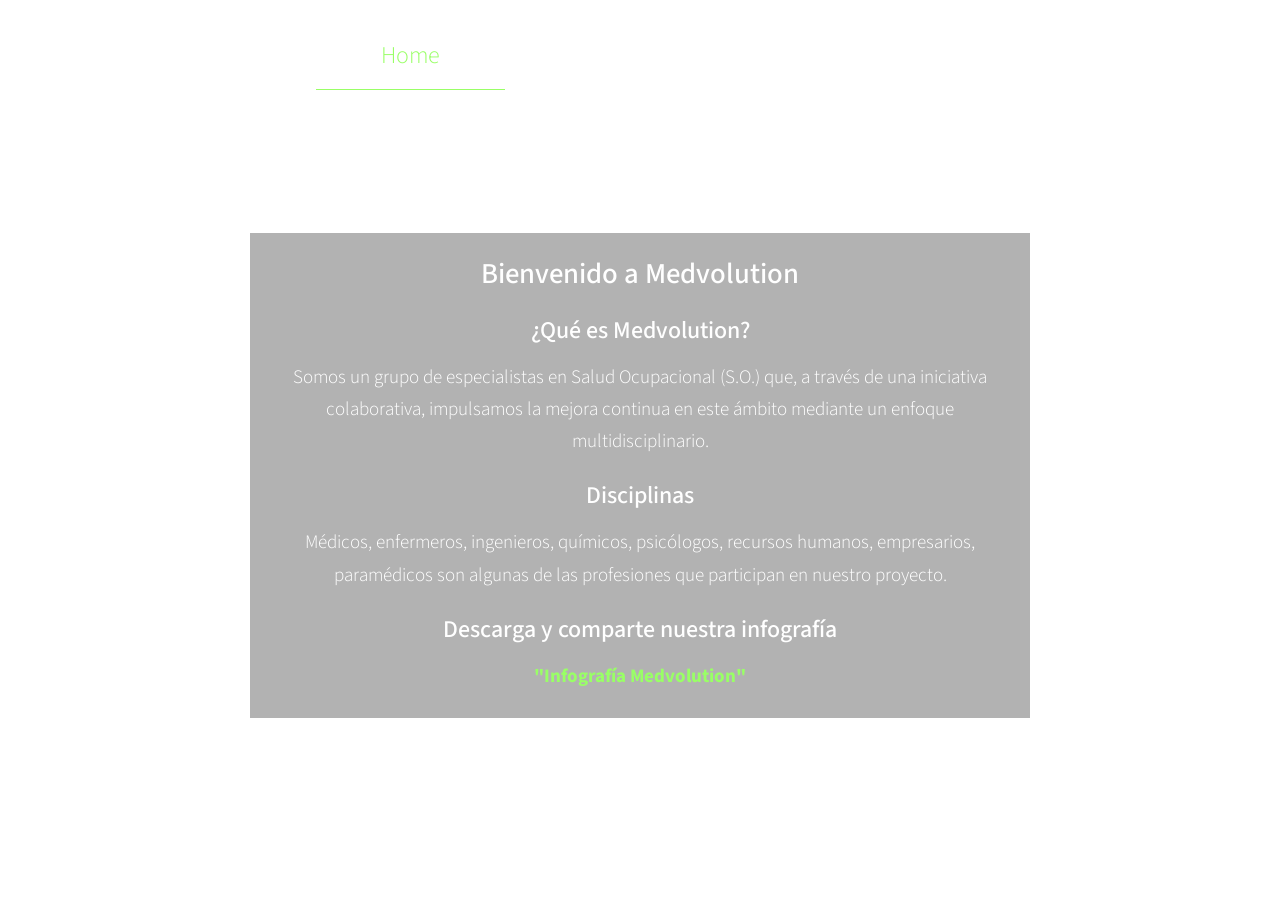
==== index.html @ 8068ca1c "Remove template residue and set proprietary license - Remove GitHub onboarding steps and workflows (" ====
<!DOCTYPE html>
<html lang="es">
<head>
    <meta charset="UTF-8">
    <meta http-equiv="X-UA-Compatible" content="IE=edge">
    <meta name="viewport" content="width=device-width, initial-scale=1.0, viewport-fit=cover">
    <title>Medvolution</title>
    <link href="https://fonts.googleapis.com/css2?family=Source+Sans+Pro:wght@300;400&display=swap" rel="stylesheet">
    <link rel="stylesheet" href="css/bootstrap.min.css">
    <link rel="stylesheet" href="css/slick.css" type="text/css" /> 
    <link rel="stylesheet" href="css/templatemo-style.css">
    <style>
        /* Video full screen fix - iOS y Android compatible */
        #bg-video {
            position: fixed;
            top: 0;
            left: 0;
            width: 100%;
            height: 100%;
            object-fit: cover;
            z-index: -100;
        }

        /* Fallback para Android antiguos */
        @supports not (object-fit: cover) {
            #bg-video {
                width: auto;
                height: 100%;
            }
        }

        html, body {
            margin: 0;
            padding: 0;
            height: 100%;
            overflow-x: hidden;
        }

        /* Hide all decorative circles */
        .circle {
            display: none;
        }

        /* Remove white border lines */
        .tm-border-top,
        .tm-border-bottom {
            border-top: none !important;
            border-bottom: none !important;
            padding-top: 0 !important;
            padding-bottom: 0 !important;
        }

        /* Home centered text - responsive */
        .intro-container {
            display: block !important;
            text-align: center;
            padding: 20px 15px;
        }

        .intro-left {
            margin: 0 auto;
            max-width: 800px;
            width: 100%;
            padding: 25px 20px;
        }

        .intro-right {
            display: none;
        }

        .page-left {
            margin: 0 auto;
            max-width: 900px;
        }

        .content-pad {
            padding: 30px 20px;
        }

        .gallery-slider {
            margin-top: 20px;
            margin-bottom: 20px;
        }

        /* Gallery - make images clickable */
        .effect-julia {
            cursor: pointer;
        }
        .effect-julia figcaption a {
            position: absolute;
            top: 0;
            left: 0;
            width: 100%;
            height: 100%;
            z-index: 10;
            text-indent: -9999px;
        }

        /* Social links styling */
        .social-links {
            margin-top: 20px;
        }
        .social-links a {
            display: inline-block;
            margin: 8px 12px;
            color: #99FF66;
            font-size: 1.1rem;
            text-decoration: none;
            transition: all 0.3s ease;
        }
        .social-links a:hover {
            color: #3CF;
            transform: scale(1.05);
        }
        .contact-info {
            text-align: center;
        }
        
        /* Footer smaller text - responsive */
        .tm-footer {
            font-size: 0.7rem;
            text-align: right;
            justify-content: flex-end;
            padding: 15px;
        }
        
        /* Contact page layout - centrado responsive */
        .contact-wrapper {
            display: flex;
            flex-wrap: wrap;
            justify-content: center;
            text-align: center;
        }
        .contact-social {
            flex: 1;
            min-width: 280px;
            max-width: 500px;
            text-align: center;
            padding: 30px 20px;
            margin: 0 auto;
            border-radius: 10px;
        }
        .contact-link {
            display: inline-block;
            margin-top: 20px;
        }
        .contact-link a {
            color: #99FF66;
            font-size: 1rem;
            text-decoration: none;
            border: 1px solid #99FF66;
            padding: 10px 20px;
            border-radius: 30px;
            transition: all 0.3s ease;
            display: inline-block;
        }
        .contact-link a:hover {
            background-color: #99FF66;
            color: #333;
        }
        
        /* Gallery tooltip/caption styling - responsive */
        .effect-julia figcaption div p {
            font-size: 10px;
            line-height: 1.3;
            background: rgba(0,0,0,0.8);
            color: white;
            padding: 6px;
            margin: 2px 0;
        }
        
        /* Ajuste para el tooltip de ORION */
        .effect-julia figcaption div p strong {
            color: #99FF66;
        }
        
        /* ========== RESPONSIVE MEDIA QUERIES ========== */
        
        /* Tablets y pantallas medianas */
        @media (max-width: 992px) {
            body {
                font-size: 16px;
            }
            
            .navbar .navbar-nav .nav-item .nav-link {
                font-size: 1.2rem;
                padding: 10px 20px;
            }
            
            .page-container {
                padding-left: 15px;
                padding-right: 15px;
            }
        }
        
        /* Móviles */
        @media (max-width: 768px) {
            body {
                font-size: 14px;
            }
            
            h2 {
                font-size: 1.5rem;
            }
            
            h3 {
                font-size: 1.3rem;
            }
            
            h4 {
                font-size: 1.1rem;
            }
            
            .intro-left {
                padding: 20px 15px;
            }
            
            .intro-left p {
                font-size: 14px;
                text-align: justify;
            }
            
            .content-pad {
                padding: 20px 15px;
            }
            
            .tm-bg-dark {
                background-color: rgba(0,0,0,0.5);
            }
            
            /* Menú responsive mejorado */
            .navbar-collapse {
                background: rgba(0, 0, 0, 0.95);
                border-radius: 10px;
                padding: 10px;
                margin-top: 10px;
            }
            
            .navbar .navbar-nav .nav-item {
                margin: 5px 0;
                text-align: center;
            }
            
            .navbar .navbar-nav .nav-item .nav-link {
                font-size: 1rem;
                padding: 8px 15px;
                display: inline-block;
            }
            
            /* Contacto móvil */
            .contact-social {
                padding: 20px 15px;
                margin: 10px;
                width: calc(100% - 20px);
            }
            
            .social-links a {
                font-size: 1rem;
                margin: 5px 10px;
            }
            
            /* Footer móvil */
            .tm-footer {
                text-align: center;
                justify-content: center;
                font-size: 0.65rem;
            }
            
            .tm-footer .col-md-12 {
                text-align: center !important;
            }
            
            /* Ajustes del slider de galería en móvil */
            .gallery-slider .slick-list {
                padding: 0 10px;
            }
            
            .gallery-slider figure {
                max-width: 280px;
                margin: 0 auto;
            }
            
            .gallery-slider figure img {
                width: 100%;
                height: auto;
            }
            
            /* Botón del menú hamburguesa */
            .navbar-toggler {
                padding: 8px 12px;
            }
            
            .navbar-toggler-icon {
                width: 1.2em;
                height: 1.2em;
            }
            
            /* Separación entre secciones */
            .cd-hero-slider {
                padding: 5px 0;
            }
            
            .py-5 {
                padding-top: 1rem !important;
                padding-bottom: 1rem !important;
            }
        }
        
        /* Móviles muy pequeños */
        @media (max-width: 480px) {
            body {
                font-size: 13px;
            }
            
            .intro-left {
                padding: 15px 12px;
            }
            
            h2 {
                font-size: 1.3rem;
            }
            
            h4 {
                font-size: 1rem;
            }
            
            .btn {
                padding: 6px 12px;
                font-size: 0.9rem;
            }
            
            .contact-link a {
                font-size: 0.9rem;
                padding: 8px 16px;
            }
            
            .effect-julia figcaption div p {
                font-size: 8px;
                padding: 4px;
            }
        }
        
        /* Ajuste para orientación horizontal en móviles */
        @media (max-width: 768px) and (orientation: landscape) {
            .intro-left {
                max-height: 70vh;
                overflow-y: auto;
            }
            
            .gallery-slider figure {
                max-width: 240px;
            }
        }
        
        /* Mejora de scroll en contenedores */
        .tm-content-container {
            overflow-y: auto;
            max-height: calc(100vh - 150px);
        }
        
        @media (max-width: 768px) {
            .tm-content-container {
                max-height: calc(100vh - 120px);
            }
        }
        
        /* Ocultar controles nativos del video en algunos navegadores Android */
        video::-webkit-media-controls {
            display: none !important;
        }
    </style>
</head>
<body>
    <!-- VIDEO OPTIMIZADO PARA iOS Y ANDROID -->
    <video autoplay muted loop playsinline id="bg-video" disableRemotePlayback>
        <source src="video/medvolution.mp4" type="video/mp4">
        <!-- Mensaje de fallback si el video no carga -->
        Tu navegador no soporta videos HTML5.
    </video>
    <div class="page-container">
      <div class="container-fluid">
        <div class="row">
          <div class="col-xs-12">
            <div class="cd-slider-nav">
              <nav class="navbar navbar-expand-lg" id="tm-nav">
                <a class="navbar-brand" href="#"></a>
                  <button class="navbar-toggler" type="button" data-bs-toggle="collapse" data-bs-target="#navbar-supported-content" aria-controls="navbarSupportedContent" aria-expanded="false" aria-label="Toggle navigation">
                    <span class="navbar-toggler-icon"></span>
                  </button>
                  <div class="collapse navbar-collapse" id="navbar-supported-content">
                    <ul class="navbar-nav mb-2 mb-lg-0">
                      <li class="nav-item selected">
                        <a class="nav-link" aria-current="page" href="#0" data-no="1">Home</a>
                      </li>
                      <li class="nav-item">
                        <a class="nav-link" href="#0" data-no="2">Proyectos</a>
                      </li>
                      <li class="nav-item">
                        <a class="nav-link" href="#0" data-no="3">Legión</a>
                      </li>
                      <li class="nav-item">
                        <a class="nav-link" href="#0" data-no="4">Contacto</a>
                      </li>
                    </ul>
                  </div>
              </nav>
            </div>
          </div>          
        </div>        
      </div>      
      <div class="container-fluid tm-content-container">
        <ul class="cd-hero-slider mb-0 py-5">
          <!-- Home - Texto centrado -->
          <li class="px-3" data-page-no="1">
            <div class="page-width-1" style="margin: 0 auto;">
              <div class="intro-container">
                <div class="intro-left tm-bg-dark" style="margin: 0 auto;">
                  <h2 class="mb-4">Bienvenido a Medvolution</h2>
                  
                  <h4 class="mb-3">¿Qué es Medvolution?</h4>
                  <p class="mb-4">
                    Somos un grupo de especialistas en Salud Ocupacional (S.O.) que, a través de una iniciativa colaborativa, impulsamos la mejora continua en este ámbito mediante un enfoque multidisciplinario.
                  </p>
                  
                  <h4 class="mb-3">Disciplinas</h4>
                  <p class="mb-4">
                    Médicos, enfermeros, ingenieros, químicos, psicólogos, recursos humanos, empresarios, paramédicos son algunas de las profesiones que participan en nuestro proyecto.
                  </p>
                  
                  <h4 class="mb-3">Descarga y comparte nuestra infografía</h4>
                  <p class="mb-0">
                    <a href="https://drive.google.com/file/d/1vPmRSL06ublISHR-ixTsrd2sfdj0omV7/view" target="_blank" style="color: #99FF66; font-weight: bold;">"Infografía Medvolution"</a>
                  </p>
                </div>
              </div>
            </div>            
          </li>
          
          <!-- Proyectos - 2 imágenes -->
          <li data-page-no="2">
            <div class="mx-auto position-relative gallery-container">
              <div class="mx-auto gallery-slider">
                <!-- Imagen 1: ORION - tooltip con información -->
                <figure class="effect-julia item">
                    <img src="img/gallery-img-01.jpg" alt="ORION Project">
                    <figcaption>
                        <div>
                            <p><strong>Project name:</strong> Occupational Risk Intelligence & Operational Navigation (ORION)</p>
                            <p><strong>Tagline:</strong> Advanced Multi-Hazard Risk Intelligence Web-app for Smarter Decisions</p>
                            <p><strong>Consolidated version:</strong> V1.0.1</p>
                        </div>
                    </figcaption>
                </figure>
                <!-- Imagen 2: Medvolution Podcast - clickeable a Spotify -->
                <figure class="effect-julia item" onclick="window.open('https://open.spotify.com/show/6wM9JmUpluC21JA53MKTck', '_blank')">
                    <img src="img/gallery-img-02.jpg" alt="Medvolution Podcast">
                    <figcaption>
                        <div>
                            <p>Medvolution es un podcast dedicado a narrar esos pequeños cambios de la Salud Ocupacional y Laboral dentro de México y el mundo.</p>
                        </div>
                    </figcaption>
                </figure>
              </div>
            </div>
          </li>
          
          <!-- Legión (antes About) -->
          <li data-page-no="3" class="px-3">
            <div class="position-relative page-width-1 page-right">
              <div class="tm-bg-dark content-pad">
                <h2 class="mb-4">Legión Ocupacional</h2>
                <p class="mb-4">
                  Legión Ocupacional es un programa conformado por expertos en Salud Ocupacional, que colaboran de manera voluntaria en Medvolution.
                </p>
                <p class="mb-4">
                  Esta iniciativa reúne a especialistas en la materia, comprometidos con la resolución de dudas, el análisis de normativas y el intercambio de conocimientos con profesionales de distintos niveles, desde principiantes hasta expertos consolidados.
                </p>
                <p class="mb-4">
                  El programa es totalmente gratuito y no genera compromisos, operando de manera voluntaria según la disponibilidad de sus miembros.
                </p>
                <p class="mb-4">
                  Nuestra principal vía de comunicación es a través de redes sociales, incluyendo grupos de WhatsApp, Telegram y Facebook.
                </p>
                <p class="mb-0">
                  ¿Te gustaría compartir tu experiencia con otros profesionales en Salud Ocupacional? Visita nuestra sección de contacto para más información.
                </p>
              </div>              
            </div>
          </li>
          
          <!-- Contacto - Centrado con redes sociales y enlace a formulario -->
          <li data-page-no="4">
            <div class="mx-auto page-width-2">
              <div class="row">
                <div class="col-md-12 me-0 ms-auto">
                  <h2 class="mb-4 text-center">Contacto</h2>
                </div>
              </div>
              <div class="contact-wrapper">
                <div class="contact-social tm-bg-dark">
                  <h3 class="mb-4">Redes Sociales</h3>
                  <div class="social-links">
                    <p>
                      <a href="https://www.linkedin.com/company/medvolution/" target="_blank">LinkedIn</a>
                    </p>
                    <p>
                      <a href="https://www.facebook.com/share/g/15AHAesdr4/" target="_blank">Facebook</a>
                    </p>
                    <p>
                      <a href="https://t.me/medvolution_bot?start=67ceb3129e0492b5820007d3" target="_blank">Telegram</a>
                    </p>
                  </div>
                  <div class="mt-4">
                    <p style="font-size: 0.85rem;">¡Síguenos y sé parte de la conversación!</p>
                  </div>
                  
                  <!-- Línea divisoria -->
                  <hr style="border-color: rgba(255,255,255,0.2); margin: 25px 0;">
                  
                  <!-- Enlace al formulario de contacto -->
                  <div class="contact-link">
                    <h4 style="margin-bottom: 12px; font-size: 1.2rem;">Formulario de contacto</h4>
                    <a href="https://forms.gle/btUbXLFNJ2eVm7q6A" target="_blank">Haz clic aquí para contactarnos</a>
                  </div>
                </div>
              </div>
            </div>            
          </li>
        </ul>
    </div>
    <div class="container-fluid">
      <footer class="row mx-auto tm-footer">
        <div class="col-md-12 px-0" style="text-align: right;">
          Copyright 2026 Medvolution. All rights reserved.
        </div>
      </footer>
    </div>
  </div>
  <div id="loader-wrapper">            
    <div id="loader"></div>
    <div class="loader-section section-left"></div>
    <div class="loader-section section-right"></div>
  </div>  
  <script src="js/jquery-3.5.1.min.js"></script>
  <script src="js/bootstrap.min.js"></script>
  <script src="js/slick.js"></script>
  <script src="js/templatemo-script.js"></script>
  
  <!-- Script optimizado para iOS y Android -->
  <script>
    (function() {
        var video = document.getElementById('bg-video');
        
        if (!video) return;
        
        // Función para intentar reproducir el video
        function startVideo() {
            video.play().then(function() {
            }).catch(function(error) {
                
                // Esperar interacción del usuario
                var playOnInteraction = function() {
                    video.play();
                    document.removeEventListener('touchstart', playOnInteraction);
                    document.removeEventListener('click', playOnInteraction);
                };
                document.addEventListener('touchstart', playOnInteraction, { once: true });
                document.addEventListener('click', playOnInteraction, { once: true });
            });
        }
        
        // Asegurar que el video esté listo antes de intentar reproducir
        if (video.readyState >= 2) {
            startVideo();
        } else {
            video.addEventListener('loadeddata', startVideo);
        }
        
        // Recuperar reproducción si la página se vuelve visible (Android)
        document.addEventListener('visibilitychange', function() {
            if (!document.hidden && video.paused) {
                startVideo();
            }
        });
    })();
  </script>
</body>
</html>
---- css/templatemo-style.css ----
/*



*/

html, body, .page-container {
    height: 100%;
}

body {
    font-family: 'Source Sans Pro', sans-serif;
    font-size: 19px;
    font-weight: 300;
    color: white;
    line-height: 1.5;
}

a {
	color: #9F6;
    text-decoration: none;
    transition: all 0.3s ease;
}

a:hover {
	color: #3CF;
}

p {
    line-height: 1.7;
}

h2 {
    font-size: 1.8rem;
}

.highlight {
    color: #99FF66;
}

.page-container {
    display: flex;
    flex-direction: column;
    justify-content: space-between;
    padding-left: 30px;
    padding-right: 30px;
}

.container-fluid {
    max-width: 1860px;
}

.btn {
    font-size: 1.3rem;
    padding: 13px 23px;
    border-radius: 0;
}

.btn-primary {
    background-color: white;
    border: none;
    color: #333;
}

.btn-primary:hover,
.btn-primary:focus {
    color: #5cac38;
    background-color: white;
}

/* Style the video: full screen, auto-adjust, no black bars */
#bg-video {
    position: fixed;
    top: 0;
    left: 0;
    width: 100%;
    height: 100%;
    object-fit: cover;
    z-index: -100;
}

#tm-nav {
    z-index: 1000;
}

.navbar a {
    color: white;
}

.navbar-brand {
    font-size: 2.4rem;
}

.navbar {
    margin-top: 15px;
}

.navbar .navbar-nav .nav-item {
    margin-left: 15px;
    margin-right: 15px;
}

.navbar .navbar-nav .nav-item:last-child {
    margin-right: 0;
}

.navbar .navbar-nav .nav-item .nav-link {
    font-size: 1.5rem;
    padding: 15px 65px;
    border-bottom: 1px solid white;
}

.nav-item {
    position: relative;
}

.circle {
    display: none;
}


.tm-border-bottom {
    border-bottom: none;
    padding-bottom: 0;
}

.tm-border-top {
    border-top: none;
    padding-top: 0;
}

.navbar .navbar-nav .nav-item.selected .nav-link,
.navbar .navbar-nav .nav-item .nav-link:hover {
    color: #99FF66;
    border-bottom: 1px solid #99FF66;
}

.cd-slider-nav li.selected a+.circle,
.navbar .navbar-nav .nav-item .nav-link:hover+.circle {
    background-color: #99FF66;
}

.navbar-toggler-icon {
    background-image: url("data:image/svg+xml;charset=utf8,%3Csvg viewBox='0 0 30 30' xmlns='http://www.w3.org/2000/svg'%3E%3Cpath stroke='rgba(255, 255, 255, 0.8)' stroke-width='2' stroke-linecap='round' stroke-miterlimit='10' d='M4 7h22M4 15h22M4 23h22'/%3E%3C/svg%3E");
}

.navbar-toggler {
    border: 1px solid rgba(255,255,255,1);
}

.navbar-toggler:focus {
    box-shadow: none;
}

.tm-link-white {
    color: white;
}

.tm-link-white:hover,
.tm-link-white:focus {
    color: #99FF66;
}

.cd-hero-slider {
    padding: 10px 0;
}

.cd-hero-slider li { 
    list-style: none;
}

.content-pad {
    padding: 40px 30px;
}

.page-width-1 {
    max-width: 810px;
}

.page-width-2 {
    max-width: 912px;
}

.page-left {
    margin-left: 100px;
}

.page-right {
    margin-right: 100px;
    margin-left: auto;
}

.tm-bg-dark {
    background-color: rgba(0,0,0,0.3);
}

.intro-left {
    margin-right: 20px;
    padding: 30px 40px;
    max-width: 505px;    
}

.intro-img-1 {
    margin-bottom: 20px;
}

.intro-circle-1 {
    left: -20px;
    top: -10px;
}

.intro-circle-2 {
    right: -20px;
    top: -10px;
    left: auto;
}

.intro-circle-3 {
    right: -20px;
    bottom: -10px;
    left: auto;
}

.intro-circle-4 {
    left: -20px;
    bottom: -10px;
}

.tm-intro-btn {
    margin-top: 25px;
}

.tm-footer {
    padding-top: 25px;
    padding-bottom: 25px;
    width: 100%;
    display: flex;
    justify-content: space-between;
}

/* Gallery page */
.gallery-container {
    max-width: 1300px;
}

.slick-dots {
    bottom: -80px;
}

.gallery-slider figure {
	position: relative;
	float: left;
    overflow: hidden;
    margin: 0;
    max-width: 240px;
    margin-left: 10px;
    margin-right: 10px;
	height: auto;
	background: #3085a3;
	text-align: center;
	cursor: pointer;
}

.gallery-slider figure img {
	position: relative;
	display: block;
	min-height: 100%;
	max-width: 100%;
}

.gallery-slider figure figcaption {
	padding: 1em;
	color: #fff;
	text-transform: uppercase;
	font-size: 1.25em;
	-webkit-backface-visibility: hidden;
	backface-visibility: hidden;
}

.gallery-slider figure figcaption::before,
.gallery-slider figure figcaption::after {
	pointer-events: none;
}

.gallery-slider figure figcaption,
.gallery-slider figure figcaption > a {
	position: absolute;
	top: 0;
	left: 0;
	width: 100%;
	height: 100%;
}

/* Anchor will cover the whole item by default */
/* For some effects it will show as a button */
.gallery-slider figure figcaption > a {
	z-index: 1000;
	text-indent: 200%;
	white-space: nowrap;
	font-size: 0;
	opacity: 0;
}

.gallery-slider figure h2 {
	word-spacing: -0.15em;
  font-weight: 300;
  font-size: 28px;
}

.gallery-slider figure h2 span {
	font-weight: 800;
}

.gallery-slider figure h2,
.gallery-slider figure p {
	margin: 0;
}

.gallery-slider figure p {
	letter-spacing: 1px;
	font-size: 68.5%;
}

.gallery-section {
  background-color: #99ccff;
}

.gallery-section .title {
  padding-right: 13px;
  margin-bottom: 80px;
}

/*---------------*/
/***** Julia *****/
/*---------------*/

figure.effect-julia {
	background: #2f3238;
}

figure.effect-julia img {
	-webkit-transition: opacity 1s, -webkit-transform 1s;
	transition: opacity 1s, transform 1s;
	-webkit-backface-visibility: hidden;
	backface-visibility: hidden;
}

figure.effect-julia figcaption {
	display: flex;
  align-items: center;
}

figure.effect-julia h2 {
	position: relative;
	padding: 0.5em 0;
}

figure.effect-julia p {
	display: inline-block;
	margin: 0 0 0.25em;
	padding: 0.4em 1em;
	background: rgba(255,255,255,0.9);
	color: #2f3238;
	text-transform: none;
	font-weight: 500;
	font-size: 75%;
	-webkit-transition: opacity 0.35s, -webkit-transform 0.35s;
	transition: opacity 0.35s, transform 0.35s;
	-webkit-transform: translate3d(-360px,0,0);
	transform: translate3d(-360px,0,0);
}

figure.effect-julia p:first-child {
	-webkit-transition-delay: 0.15s;
	transition-delay: 0.15s;
}

figure.effect-julia p:nth-of-type(2) {
	-webkit-transition-delay: 0.1s;
	transition-delay: 0.1s;
}

figure.effect-julia p:nth-of-type(3) {
	-webkit-transition-delay: 0.05s;
	transition-delay: 0.05s;
}

figure.effect-julia:hover p:first-child {
	-webkit-transition-delay: 0s;
	transition-delay: 0s;
}

figure.effect-julia:hover p:nth-of-type(2) {
	-webkit-transition-delay: 0.05s;
	transition-delay: 0.05s;
}

figure.effect-julia:hover p:nth-of-type(3) {
	-webkit-transition-delay: 0.1s;
	transition-delay: 0.1s;
}

figure.effect-julia:hover img {
	opacity: 0.4;
	-webkit-transform: scale3d(1.1,1.1,1);
	transform: scale3d(1.1,1.1,1);
}

figure.effect-julia:hover p {
	opacity: 1;
	-webkit-transform: translate3d(0,0,0);
	transform: translate3d(0,0,0);
}

.gallery-slider .slick-dots li.slick-active, 
.gallery-slider .slick-dots li:hover {
    background-color: #3CCDFF;
}

.gallery-slider .slick-dots li {
    background-color: #ffffff;
    width: 20px;
    height: 20px;
    border-radius: 100%;
    margin: 0 10px;
    transition: all 0.3s ease;
}

/* About page */
.tm-about-container {
    border-top: 1px solid white;
    padding-top: 50px;
    padding-bottom: 50px;
    border-bottom: 1px solid white;
}

/* Contact page */
.tm-contact-left {
    padding-right: 55px;
}

.form-control {
    font-size: 1.2rem;
    padding: 15px 0;
}

.form-control,
.form-control:focus {
    color: white;
    background-color: transparent;
}

.form-control:focus {
    border-bottom: 1px solid #99FF66;
    outline: 0;
    -webkit-box-shadow: none;
    box-shadow: none;
  }

.form-control::-webkit-input-placeholder { color: white; }
.form-control:-moz-placeholder { color: white; }
.form-control::-moz-placeholder { color: white; }
.form-control:-ms-input-placeholder { color: white; }

.tm-mb-30 {
    margin-bottom: 30px;
}

.tm-mb-45 {
    margin-bottom: 45px;
}

.tm-btn-pad-2 {
    padding: 10px 38px;
}

.map-outer{
    position:relative;
}

.gmap-canvas {
    overflow:hidden;
    background:none!important;
}

.map-outer,
.gmap-canvas {
    height:200px;
    width:100%;
}

.tm-footer-right {
    text-align: right;
}

@media (min-width: 992px)
{
    .navbar-expand-lg .navbar-collapse {
        justify-content: flex-end;
    }
}

@media (max-width: 1200px) {
    .navbar .navbar-nav .nav-item .nav-link {
        padding: 15px 45px;
    }
}

@media (max-width: 1024px) {
    .navbar .navbar-nav .nav-item .nav-link {
        font-size: 1.2rem;
    }
}

@media (max-width: 992px) {
    .navbar {
        margin-top: 0;
    }

    .navbar {
        position: relative;
    }
    
    .navbar-collapse {
        position: absolute;
        top: 63px;
        right: 0;
        background: rgb(54 75 96);
        border-radius: 5px;
    }

    .navbar .navbar-nav .nav-item {
        margin-bottom: 20px;
    }

    .page-left,
    .page-right {
        margin-left: auto;
        margin-right: auto;
    }

    .cd-hero-slider {
        padding: 10px 0;
    }
}

@media (max-width: 834px) {
    .intro-left {
        width: 65%;
    }

    .intro-right {
        width: 35%;
    }
}

@media (max-width: 767px) {
    .tm-contact-left {
        padding-right: 15px;
        margin-bottom: 50px;
    }

    .tm-footer-right {
        text-align: left;
        margin-top: 10px;
    }
}

@media (max-width: 600px) {
    .intro-left,
    .intro-right {
        width: 100%;
    }

    .intro-left {
        margin-right: 0;
        margin-bottom: 20px;
        max-width: none;
    }

    .intro-right {
        display: flex;
        align-items: flex-start;
        justify-content: space-between;
    }

    .intro-container {
        flex-direction: column;
    }

    .intro-img-1 {
        margin-right: 4%;
        margin-bottom: 0;
        width: 48%
    }

    .intro-img-2 {
        width: 48%;
    }
}

/* Preloader 
	https://ihatetomatoes.net/create-custom-preloading-screen/
*/
/* ==========================================================================
   Author's custom styles
   ========================================================================== */
   #loader-wrapper { position: fixed; top: 0; left: 0; width: 100%; height: 100%; z-index: 2000; }
   #loader { display: block; position: relative; left: 50%; top: 50%; width: 150px; height: 150px; margin: -75px 0 0 -75px; border-radius: 50%; border: 3px solid transparent; border-top-color: #3498db; /* Chrome, Opera 15+, Safari 5+ */
   	animation: spin 2s linear infinite; /* Chrome, Firefox 16+, IE 10+, Opera */ z-index: 2001; }
   #loader:before { content: ""; position: absolute; top: 5px; left: 5px; right: 5px; bottom: 5px; border-radius: 50%; border: 3px solid transparent;
   	border-top-color: #e74c3c; /* Chrome, Opera 15+, Safari 5+ */
   animation: spin 3s linear infinite; /* Chrome, Firefox 16+, IE 10+, Opera */ }
   #loader:after { content: ""; position: absolute; top: 15px; left: 15px; right: 15px; bottom: 15px; border-radius: 50%; border: 3px solid transparent;
border-top-color: #f9c922; /* Chrome, Opera 15+, Safari 5+ */ animation: spin 1.5s linear infinite; /* Chrome, Firefox 16+, IE 10+, Opera */ }
@keyframes spin {
	0%   {  /* Chrome, Opera 15+, Safari 3.1+ */  /* IE 9 */
		transform: rotate(0deg);  /* Firefox 16+, IE 10+, Opera */
	}
	100% {  /* Chrome, Opera 15+, Safari 3.1+ */  /* IE 9 */
		transform: rotate(360deg);  /* Firefox 16+, IE 10+, Opera */
	}
}

#loader-wrapper .loader-section { position: fixed; top: 0; width: 51%; height: 100%; background: #222222; z-index: 2000;  /* Chrome, Opera 15+, Safari 3.1+ */  /* IE 9 */ transform: translateX(0);  /* Firefox 16+, IE 10+, Opera */}

#loader-wrapper .loader-section.section-left { left: 0; }

#loader-wrapper .loader-section.section-right { right: 0; }

/* Loaded */
.loaded #loader-wrapper .loader-section.section-left {  /* Chrome, Opera 15+, Safari 3.1+ */  /* IE 9 */
	transform: translateX(-100%);  /* Firefox 16+, IE 10+, Opera */  
	transition: all 0.7s 0.3s cubic-bezier(0.645, 0.045, 0.355, 1.000);
}

.loaded #loader-wrapper .loader-section.section-right {  /* Chrome, Opera 15+, Safari 3.1+ */  /* IE 9 */
	transform: translateX(100%);  /* Firefox 16+, IE 10+, Opera */  
	transition: all 0.7s 0.3s cubic-bezier(0.645, 0.045, 0.355, 1.000);
}

.loaded #loader {
	opacity: 0;  
	transition: all 0.3s ease-out;
}
.loaded #loader-wrapper {
	visibility: hidden;  /* Chrome, Opera 15+, Safari 3.1+ */  /* IE 9 */
	transform: translateY(-100%);  /* Firefox 16+, IE 10+, Opera */  
	transition: all 0.3s 1s ease-out;
}
/* JavaScript Turned Off */
.no-js #loader-wrapper { display: none; }
/*============ Preloader ends ==================================*/


/* ===== MEJORAS RESPONSIVE ADICIONALES ===== */
html, body {
    margin: 0;
    padding: 0;
    overflow-x: hidden;
}

/* Asegura que el contenedor principal tenga scroll vertical */
.page-container {
    overflow-y: auto;
}

/* Mejora la galería en móviles */
@media (max-width: 768px) {
    .gallery-slider figure {
        max-width: 180px;
    }
    
    .slick-prev {
        left: 0;
    }
    
    .slick-next {
        right: 0;
    }
}

/* Ajuste del menú hamburguesa para que se vea bien */
@media (max-width: 992px) {
    .navbar-collapse {
        background: rgba(0, 0, 0, 0.9);
        padding: 15px;
        border-radius: 8px;
    }
}
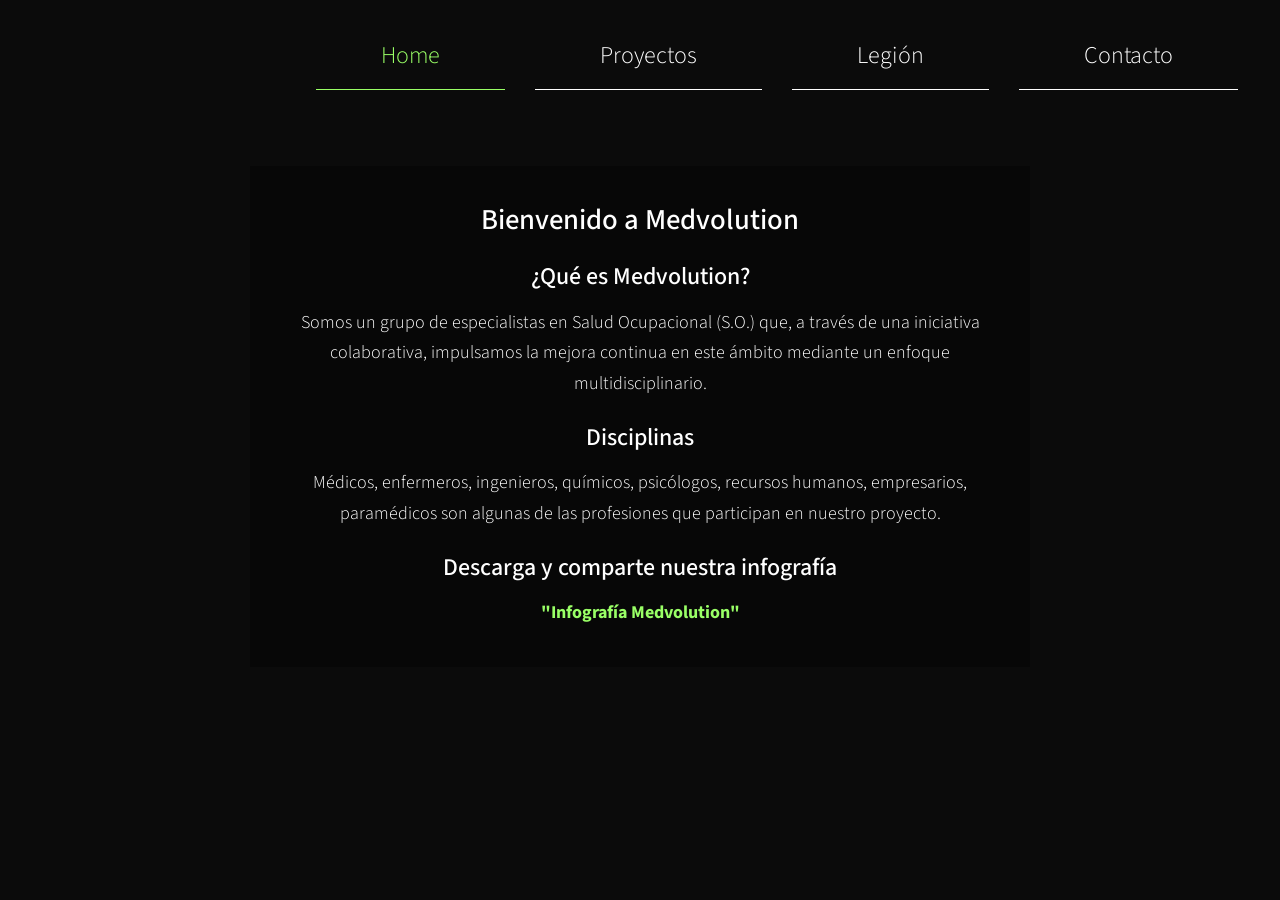
==== commit 422108f1: "Move inline CSS and JS out of index.html and add responsive layer - Extract inline style block to cs" ====
--- a/index.html
+++ b/index.html
@@ -8,367 +8,9 @@
     <link href="https://fonts.googleapis.com/css2?family=Source+Sans+Pro:wght@300;400&display=swap" rel="stylesheet">
     <link rel="stylesheet" href="css/bootstrap.min.css">
     <link rel="stylesheet" href="css/slick.css" type="text/css" /> 
-    <link rel="stylesheet" href="css/templatemo-style.css">
-    <style>
-        /* Video full screen fix - iOS y Android compatible */
-        #bg-video {
-            position: fixed;
-            top: 0;
-            left: 0;
-            width: 100%;
-            height: 100%;
-            object-fit: cover;
-            z-index: -100;
-        }
-
-        /* Fallback para Android antiguos */
-        @supports not (object-fit: cover) {
-            #bg-video {
-                width: auto;
-                height: 100%;
-            }
-        }
-
-        html, body {
-            margin: 0;
-            padding: 0;
-            height: 100%;
-            overflow-x: hidden;
-        }
-
-        /* Hide all decorative circles */
-        .circle {
-            display: none;
-        }
-
-        /* Remove white border lines */
-        .tm-border-top,
-        .tm-border-bottom {
-            border-top: none !important;
-            border-bottom: none !important;
-            padding-top: 0 !important;
-            padding-bottom: 0 !important;
-        }
-
-        /* Home centered text - responsive */
-        .intro-container {
-            display: block !important;
-            text-align: center;
-            padding: 20px 15px;
-        }
-
-        .intro-left {
-            margin: 0 auto;
-            max-width: 800px;
-            width: 100%;
-            padding: 25px 20px;
-        }
-
-        .intro-right {
-            display: none;
-        }
-
-        .page-left {
-            margin: 0 auto;
-            max-width: 900px;
-        }
-
-        .content-pad {
-            padding: 30px 20px;
-        }
-
-        .gallery-slider {
-            margin-top: 20px;
-            margin-bottom: 20px;
-        }
-
-        /* Gallery - make images clickable */
-        .effect-julia {
-            cursor: pointer;
-        }
-        .effect-julia figcaption a {
-            position: absolute;
-            top: 0;
-            left: 0;
-            width: 100%;
-            height: 100%;
-            z-index: 10;
-            text-indent: -9999px;
-        }
-
-        /* Social links styling */
-        .social-links {
-            margin-top: 20px;
-        }
-        .social-links a {
-            display: inline-block;
-            margin: 8px 12px;
-            color: #99FF66;
-            font-size: 1.1rem;
-            text-decoration: none;
-            transition: all 0.3s ease;
-        }
-        .social-links a:hover {
-            color: #3CF;
-            transform: scale(1.05);
-        }
-        .contact-info {
-            text-align: center;
-        }
-        
-        /* Footer smaller text - responsive */
-        .tm-footer {
-            font-size: 0.7rem;
-            text-align: right;
-            justify-content: flex-end;
-            padding: 15px;
-        }
-        
-        /* Contact page layout - centrado responsive */
-        .contact-wrapper {
-            display: flex;
-            flex-wrap: wrap;
-            justify-content: center;
-            text-align: center;
-        }
-        .contact-social {
-            flex: 1;
-            min-width: 280px;
-            max-width: 500px;
-            text-align: center;
-            padding: 30px 20px;
-            margin: 0 auto;
-            border-radius: 10px;
-        }
-        .contact-link {
-            display: inline-block;
-            margin-top: 20px;
-        }
-        .contact-link a {
-            color: #99FF66;
-            font-size: 1rem;
-            text-decoration: none;
-            border: 1px solid #99FF66;
-            padding: 10px 20px;
-            border-radius: 30px;
-            transition: all 0.3s ease;
-            display: inline-block;
-        }
-        .contact-link a:hover {
-            background-color: #99FF66;
-            color: #333;
-        }
-        
-        /* Gallery tooltip/caption styling - responsive */
-        .effect-julia figcaption div p {
-            font-size: 10px;
-            line-height: 1.3;
-            background: rgba(0,0,0,0.8);
-            color: white;
-            padding: 6px;
-            margin: 2px 0;
-        }
-        
-        /* Ajuste para el tooltip de ORION */
-        .effect-julia figcaption div p strong {
-            color: #99FF66;
-        }
-        
-        /* ========== RESPONSIVE MEDIA QUERIES ========== */
-        
-        /* Tablets y pantallas medianas */
-        @media (max-width: 992px) {
-            body {
-                font-size: 16px;
-            }
-            
-            .navbar .navbar-nav .nav-item .nav-link {
-                font-size: 1.2rem;
-                padding: 10px 20px;
-            }
-            
-            .page-container {
-                padding-left: 15px;
-                padding-right: 15px;
-            }
-        }
-        
-        /* Móviles */
-        @media (max-width: 768px) {
-            body {
-                font-size: 14px;
-            }
-            
-            h2 {
-                font-size: 1.5rem;
-            }
-            
-            h3 {
-                font-size: 1.3rem;
-            }
-            
-            h4 {
-                font-size: 1.1rem;
-            }
-            
-            .intro-left {
-                padding: 20px 15px;
-            }
-            
-            .intro-left p {
-                font-size: 14px;
-                text-align: justify;
-            }
-            
-            .content-pad {
-                padding: 20px 15px;
-            }
-            
-            .tm-bg-dark {
-                background-color: rgba(0,0,0,0.5);
-            }
-            
-            /* Menú responsive mejorado */
-            .navbar-collapse {
-                background: rgba(0, 0, 0, 0.95);
-                border-radius: 10px;
-                padding: 10px;
-                margin-top: 10px;
-            }
-            
-            .navbar .navbar-nav .nav-item {
-                margin: 5px 0;
-                text-align: center;
-            }
-            
-            .navbar .navbar-nav .nav-item .nav-link {
-                font-size: 1rem;
-                padding: 8px 15px;
-                display: inline-block;
-            }
-            
-            /* Contacto móvil */
-            .contact-social {
-                padding: 20px 15px;
-                margin: 10px;
-                width: calc(100% - 20px);
-            }
-            
-            .social-links a {
-                font-size: 1rem;
-                margin: 5px 10px;
-            }
-            
-            /* Footer móvil */
-            .tm-footer {
-                text-align: center;
-                justify-content: center;
-                font-size: 0.65rem;
-            }
-            
-            .tm-footer .col-md-12 {
-                text-align: center !important;
-            }
-            
-            /* Ajustes del slider de galería en móvil */
-            .gallery-slider .slick-list {
-                padding: 0 10px;
-            }
-            
-            .gallery-slider figure {
-                max-width: 280px;
-                margin: 0 auto;
-            }
-            
-            .gallery-slider figure img {
-                width: 100%;
-                height: auto;
-            }
-            
-            /* Botón del menú hamburguesa */
-            .navbar-toggler {
-                padding: 8px 12px;
-            }
-            
-            .navbar-toggler-icon {
-                width: 1.2em;
-                height: 1.2em;
-            }
-            
-            /* Separación entre secciones */
-            .cd-hero-slider {
-                padding: 5px 0;
-            }
-            
-            .py-5 {
-                padding-top: 1rem !important;
-                padding-bottom: 1rem !important;
-            }
-        }
-        
-        /* Móviles muy pequeños */
-        @media (max-width: 480px) {
-            body {
-                font-size: 13px;
-            }
-            
-            .intro-left {
-                padding: 15px 12px;
-            }
-            
-            h2 {
-                font-size: 1.3rem;
-            }
-            
-            h4 {
-                font-size: 1rem;
-            }
-            
-            .btn {
-                padding: 6px 12px;
-                font-size: 0.9rem;
-            }
-            
-            .contact-link a {
-                font-size: 0.9rem;
-                padding: 8px 16px;
-            }
-            
-            .effect-julia figcaption div p {
-                font-size: 8px;
-                padding: 4px;
-            }
-        }
-        
-        /* Ajuste para orientación horizontal en móviles */
-        @media (max-width: 768px) and (orientation: landscape) {
-            .intro-left {
-                max-height: 70vh;
-                overflow-y: auto;
-            }
-            
-            .gallery-slider figure {
-                max-width: 240px;
-            }
-        }
-        
-        /* Mejora de scroll en contenedores */
-        .tm-content-container {
-            overflow-y: auto;
-            max-height: calc(100vh - 150px);
-        }
-        
-        @media (max-width: 768px) {
-            .tm-content-container {
-                max-height: calc(100vh - 120px);
-            }
-        }
-        
-        /* Ocultar controles nativos del video en algunos navegadores Android */
-        video::-webkit-media-controls {
-            display: none !important;
-        }
-    </style>
+    <link rel="stylesheet" href="css/templatemo-style.css">
+    <link rel="stylesheet" href="css/site.css">
+    <link rel="stylesheet" href="css/responsive.css">
 </head>
 <body>
     <!-- VIDEO OPTIMIZADO PARA iOS Y ANDROID -->
@@ -452,7 +94,7 @@
                     </figcaption>
                 </figure>
                 <!-- Imagen 2: Medvolution Podcast - clickeable a Spotify -->
-                <figure class="effect-julia item" onclick="window.open('https://open.spotify.com/show/6wM9JmUpluC21JA53MKTck', '_blank')">
+                <figure class="effect-julia item" data-href="https://open.spotify.com/show/6wM9JmUpluC21JA53MKTck">
                     <img src="img/gallery-img-02.jpg" alt="Medvolution Podcast">
                     <figcaption>
                         <div>
@@ -544,45 +186,9 @@
   <script src="js/jquery-3.5.1.min.js"></script>
   <script src="js/bootstrap.min.js"></script>
   <script src="js/slick.js"></script>
-  <script src="js/templatemo-script.js"></script>
+  <script src="js/templatemo-script.js"></script>
+  <script src="js/site.js"></script>
   
   <!-- Script optimizado para iOS y Android -->
-  <script>
-    (function() {
-        var video = document.getElementById('bg-video');
-        
-        if (!video) return;
-        
-        // Función para intentar reproducir el video
-        function startVideo() {
-            video.play().then(function() {
-            }).catch(function(error) {
-                
-                // Esperar interacción del usuario
-                var playOnInteraction = function() {
-                    video.play();
-                    document.removeEventListener('touchstart', playOnInteraction);
-                    document.removeEventListener('click', playOnInteraction);
-                };
-                document.addEventListener('touchstart', playOnInteraction, { once: true });
-                document.addEventListener('click', playOnInteraction, { once: true });
-            });
-        }
-        
-        // Asegurar que el video esté listo antes de intentar reproducir
-        if (video.readyState >= 2) {
-            startVideo();
-        } else {
-            video.addEventListener('loadeddata', startVideo);
-        }
-        
-        // Recuperar reproducción si la página se vuelve visible (Android)
-        document.addEventListener('visibilitychange', function() {
-            if (!document.hidden && video.paused) {
-                startVideo();
-            }
-        });
-    })();
-  </script>
 </body>
 </html>
--- a/css/site.css
+++ b/css/site.css
@@ -0,0 +1,358 @@
+        /* Video full screen fix - iOS y Android compatible */
+        #bg-video {
+            position: fixed;
+            top: 0;
+            left: 0;
+            width: 100%;
+            height: 100%;
+            object-fit: cover;
+            z-index: -100;
+        }
+
+        /* Fallback para Android antiguos */
+        @supports not (object-fit: cover) {
+            #bg-video {
+                width: auto;
+                height: 100%;
+            }
+        }
+
+        html, body {
+            margin: 0;
+            padding: 0;
+            height: 100%;
+            overflow-x: hidden;
+        }
+
+        /* Hide all decorative circles */
+        .circle {
+            display: none;
+        }
+
+        /* Remove white border lines */
+        .tm-border-top,
+        .tm-border-bottom {
+            border-top: none !important;
+            border-bottom: none !important;
+            padding-top: 0 !important;
+            padding-bottom: 0 !important;
+        }
+
+        /* Home centered text - responsive */
+        .intro-container {
+            display: block !important;
+            text-align: center;
+            padding: 20px 15px;
+        }
+
+        .intro-left {
+            margin: 0 auto;
+            max-width: 800px;
+            width: 100%;
+            padding: 25px 20px;
+        }
+
+        .intro-right {
+            display: none;
+        }
+
+        .page-left {
+            margin: 0 auto;
+            max-width: 900px;
+        }
+
+        .content-pad {
+            padding: 30px 20px;
+        }
+
+        .gallery-slider {
+            margin-top: 20px;
+            margin-bottom: 20px;
+        }
+
+        /* Gallery - make images clickable */
+        .effect-julia {
+            cursor: pointer;
+        }
+        .effect-julia figcaption a {
+            position: absolute;
+            top: 0;
+            left: 0;
+            width: 100%;
+            height: 100%;
+            z-index: 10;
+            text-indent: -9999px;
+        }
+
+        /* Social links styling */
+        .social-links {
+            margin-top: 20px;
+        }
+        .social-links a {
+            display: inline-block;
+            margin: 8px 12px;
+            color: #99FF66;
+            font-size: 1.1rem;
+            text-decoration: none;
+            transition: all 0.3s ease;
+        }
+        .social-links a:hover {
+            color: #3CF;
+            transform: scale(1.05);
+        }
+        .contact-info {
+            text-align: center;
+        }
+        
+        /* Footer smaller text - responsive */
+        .tm-footer {
+            font-size: 0.7rem;
+            text-align: right;
+            justify-content: flex-end;
+            padding: 15px;
+        }
+        
+        /* Contact page layout - centrado responsive */
+        .contact-wrapper {
+            display: flex;
+            flex-wrap: wrap;
+            justify-content: center;
+            text-align: center;
+        }
+        .contact-social {
+            flex: 1;
+            min-width: 280px;
+            max-width: 500px;
+            text-align: center;
+            padding: 30px 20px;
+            margin: 0 auto;
+            border-radius: 10px;
+        }
+        .contact-link {
+            display: inline-block;
+            margin-top: 20px;
+        }
+        .contact-link a {
+            color: #99FF66;
+            font-size: 1rem;
+            text-decoration: none;
+            border: 1px solid #99FF66;
+            padding: 10px 20px;
+            border-radius: 30px;
+            transition: all 0.3s ease;
+            display: inline-block;
+        }
+        .contact-link a:hover {
+            background-color: #99FF66;
+            color: #333;
+        }
+        
+        /* Gallery tooltip/caption styling - responsive */
+        .effect-julia figcaption div p {
+            font-size: 10px;
+            line-height: 1.3;
+            background: rgba(0,0,0,0.8);
+            color: white;
+            padding: 6px;
+            margin: 2px 0;
+        }
+        
+        /* Ajuste para el tooltip de ORION */
+        .effect-julia figcaption div p strong {
+            color: #99FF66;
+        }
+        
+        /* ========== RESPONSIVE MEDIA QUERIES ========== */
+        
+        /* Tablets y pantallas medianas */
+        @media (max-width: 992px) {
+            body {
+                font-size: 16px;
+            }
+            
+            .navbar .navbar-nav .nav-item .nav-link {
+                font-size: 1.2rem;
+                padding: 10px 20px;
+            }
+            
+            .page-container {
+                padding-left: 15px;
+                padding-right: 15px;
+            }
+        }
+        
+        /* Móviles */
+        @media (max-width: 768px) {
+            body {
+                font-size: 14px;
+            }
+            
+            h2 {
+                font-size: 1.5rem;
+            }
+            
+            h3 {
+                font-size: 1.3rem;
+            }
+            
+            h4 {
+                font-size: 1.1rem;
+            }
+            
+            .intro-left {
+                padding: 20px 15px;
+            }
+            
+            .intro-left p {
+                font-size: 14px;
+                text-align: justify;
+            }
+            
+            .content-pad {
+                padding: 20px 15px;
+            }
+            
+            .tm-bg-dark {
+                background-color: rgba(0,0,0,0.5);
+            }
+            
+            /* Menú responsive mejorado */
+            .navbar-collapse {
+                background: rgba(0, 0, 0, 0.95);
+                border-radius: 10px;
+                padding: 10px;
+                margin-top: 10px;
+            }
+            
+            .navbar .navbar-nav .nav-item {
+                margin: 5px 0;
+                text-align: center;
+            }
+            
+            .navbar .navbar-nav .nav-item .nav-link {
+                font-size: 1rem;
+                padding: 8px 15px;
+                display: inline-block;
+            }
+            
+            /* Contacto móvil */
+            .contact-social {
+                padding: 20px 15px;
+                margin: 10px;
+                width: calc(100% - 20px);
+            }
+            
+            .social-links a {
+                font-size: 1rem;
+                margin: 5px 10px;
+            }
+            
+            /* Footer móvil */
+            .tm-footer {
+                text-align: center;
+                justify-content: center;
+                font-size: 0.65rem;
+            }
+            
+            .tm-footer .col-md-12 {
+                text-align: center !important;
+            }
+            
+            /* Ajustes del slider de galería en móvil */
+            .gallery-slider .slick-list {
+                padding: 0 10px;
+            }
+            
+            .gallery-slider figure {
+                max-width: 280px;
+                margin: 0 auto;
+            }
+            
+            .gallery-slider figure img {
+                width: 100%;
+                height: auto;
+            }
+            
+            /* Botón del menú hamburguesa */
+            .navbar-toggler {
+                padding: 8px 12px;
+            }
+            
+            .navbar-toggler-icon {
+                width: 1.2em;
+                height: 1.2em;
+            }
+            
+            /* Separación entre secciones */
+            .cd-hero-slider {
+                padding: 5px 0;
+            }
+            
+            .py-5 {
+                padding-top: 1rem !important;
+                padding-bottom: 1rem !important;
+            }
+        }
+        
+        /* Móviles muy pequeños */
+        @media (max-width: 480px) {
+            body {
+                font-size: 13px;
+            }
+            
+            .intro-left {
+                padding: 15px 12px;
+            }
+            
+            h2 {
+                font-size: 1.3rem;
+            }
+            
+            h4 {
+                font-size: 1rem;
+            }
+            
+            .btn {
+                padding: 6px 12px;
+                font-size: 0.9rem;
+            }
+            
+            .contact-link a {
+                font-size: 0.9rem;
+                padding: 8px 16px;
+            }
+            
+            .effect-julia figcaption div p {
+                font-size: 8px;
+                padding: 4px;
+            }
+        }
+        
+        /* Ajuste para orientación horizontal en móviles */
+        @media (max-width: 768px) and (orientation: landscape) {
+            .intro-left {
+                max-height: 70vh;
+                overflow-y: auto;
+            }
+            
+            .gallery-slider figure {
+                max-width: 240px;
+            }
+        }
+        
+        /* Mejora de scroll en contenedores */
+        .tm-content-container {
+            overflow-y: auto;
+            max-height: calc(100vh - 150px);
+        }
+        
+        @media (max-width: 768px) {
+            .tm-content-container {
+                max-height: calc(100vh - 120px);
+            }
+        }
+        
+        /* Ocultar controles nativos del video en algunos navegadores Android */
+        video::-webkit-media-controls {
+            display: none !important;
+        }
--- a/css/responsive.css
+++ b/css/responsive.css
@@ -0,0 +1,131 @@
+/*
+ * Responsive layer (mobile-first)
+ * Breakpoints: 480, 768, 1024, 1280, 1920, 2560 px
+ */
+
+:root {
+    --site-nav-height: 64px;
+    --site-gutter: clamp(12px, 2.5vw, 40px);
+    --site-max-width: 1200px;
+    --site-max-width-wide: 1440px;
+    --site-touch-target: 44px;
+    --site-text-base: clamp(14px, 0.9vw + 0.5rem, 18px);
+}
+
+html {
+    font-size: 100%;
+    -webkit-text-size-adjust: 100%;
+    text-size-adjust: 100%;
+}
+
+body {
+    font-size: var(--site-text-base);
+    background-color: #0b0b0b;
+    overflow-x: hidden;
+    min-height: 100dvh;
+}
+
+img,
+video,
+iframe {
+    max-width: 100%;
+    height: auto;
+}
+
+/* Full-height container with fallback for browsers without dvh */
+.tm-content-container {
+    max-height: none;
+    min-height: calc(100vh - var(--site-nav-height));
+    min-height: calc(100dvh - var(--site-nav-height));
+    overflow-y: visible;
+}
+
+/* Background video: hidden on small screens, reduced motion and slow connections */
+@media (max-width: 767px) {
+    #bg-video {
+        display: none;
+    }
+}
+
+@media (prefers-reduced-motion: reduce) {
+    #bg-video {
+        display: none;
+    }
+}
+
+/* Touch targets and focus visibility */
+.navbar .navbar-nav .nav-item .nav-link,
+.social-links a,
+.contact-link a {
+    min-height: var(--site-touch-target);
+    display: inline-flex;
+    align-items: center;
+    justify-content: center;
+}
+
+a:focus-visible,
+[data-href]:focus-visible,
+button:focus-visible {
+    outline: 3px solid #99FF66;
+    outline-offset: 3px;
+}
+
+/* Content width: comfortable reading on wide screens */
+.intro-left,
+.page-left,
+.page-right,
+.contact-wrapper {
+    max-width: var(--site-max-width);
+    margin-left: auto;
+    margin-right: auto;
+}
+
+/* Gallery images scale with the viewport */
+.gallery-slider figure img {
+    width: 100%;
+    height: auto;
+}
+
+/* Tablets */
+@media (min-width: 768px) {
+    .content-pad,
+    .intro-left {
+        padding: clamp(20px, 3vw, 40px);
+    }
+}
+
+/* Laptops 16:9 (1280x720 to 1366x768) */
+@media (min-width: 1024px) {
+    .tm-content-container {
+        padding-left: var(--site-gutter);
+        padding-right: var(--site-gutter);
+    }
+}
+
+/* Large desktop 16:9 (1920x1080) */
+@media (min-width: 1920px) {
+    :root {
+        --site-text-base: 20px;
+        --site-max-width: var(--site-max-width-wide);
+    }
+}
+
+/* Very large screens (2560x1440 and 4K) */
+@media (min-width: 2560px) {
+    :root {
+        --site-text-base: 24px;
+        --site-max-width: 1600px;
+    }
+
+    .tm-footer {
+        font-size: 0.9rem;
+    }
+}
+
+/* Short viewports (landscape phones, small laptops) */
+@media (max-height: 500px) and (orientation: landscape) {
+    .navbar-collapse {
+        max-height: 70dvh;
+        overflow-y: auto;
+    }
+}
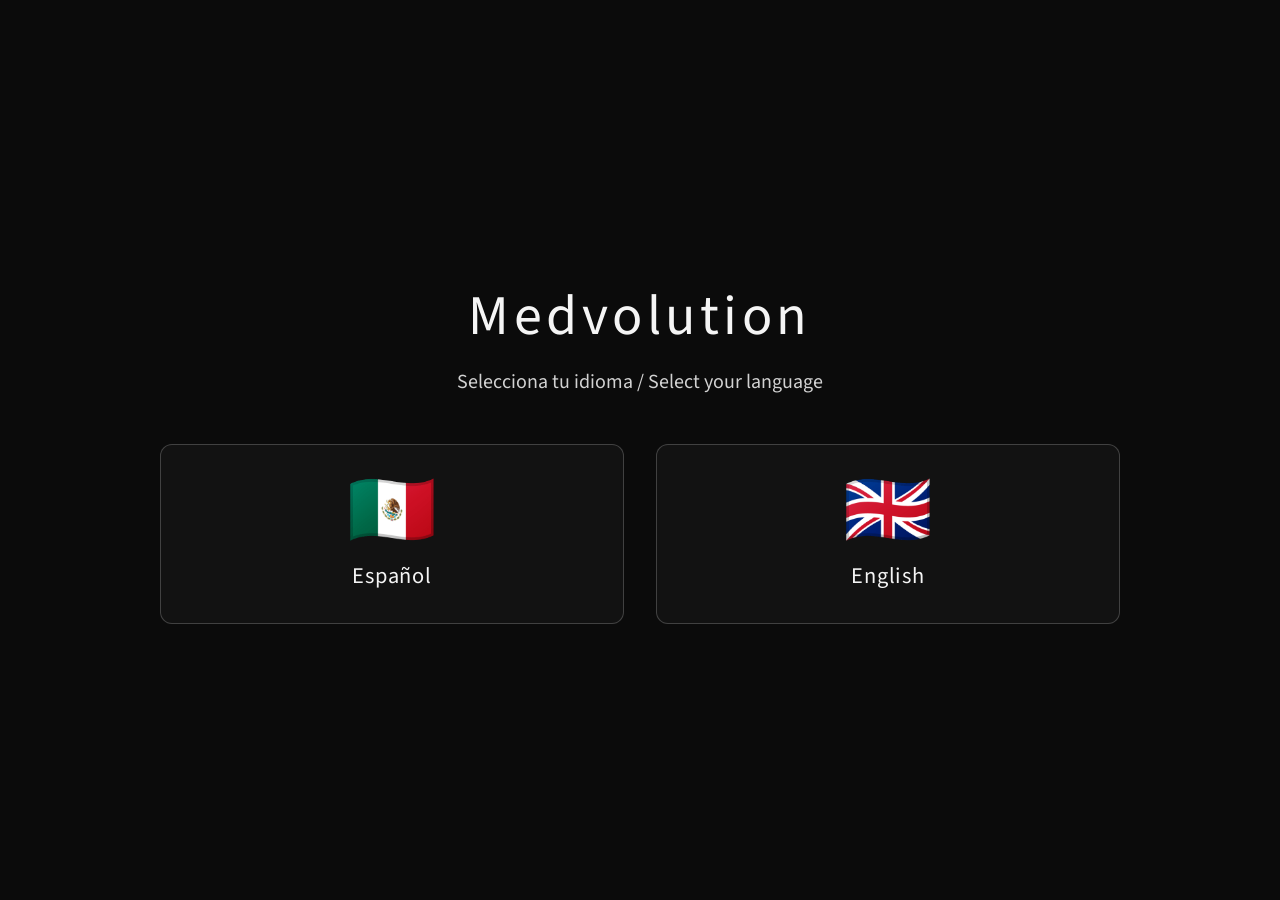
==== commit bf23f1ba: "Add bilingual structure with language selector landing - Move Spanish home to es/index.html with rel" ====
--- a/index.html
+++ b/index.html
@@ -1,194 +1,30 @@
-<!DOCTYPE html>
-<html lang="es">
-<head>
-    <meta charset="UTF-8">
-    <meta http-equiv="X-UA-Compatible" content="IE=edge">
-    <meta name="viewport" content="width=device-width, initial-scale=1.0, viewport-fit=cover">
-    <title>Medvolution</title>
-    <link href="https://fonts.googleapis.com/css2?family=Source+Sans+Pro:wght@300;400&display=swap" rel="stylesheet">
-    <link rel="stylesheet" href="css/bootstrap.min.css">
-    <link rel="stylesheet" href="css/slick.css" type="text/css" /> 
-    <link rel="stylesheet" href="css/templatemo-style.css">
-    <link rel="stylesheet" href="css/site.css">
-    <link rel="stylesheet" href="css/responsive.css">
-</head>
-<body>
-    <!-- VIDEO OPTIMIZADO PARA iOS Y ANDROID -->
-    <video autoplay muted loop playsinline id="bg-video" disableRemotePlayback>
-        <source src="video/medvolution.mp4" type="video/mp4">
-        <!-- Mensaje de fallback si el video no carga -->
-        Tu navegador no soporta videos HTML5.
-    </video>
-    <div class="page-container">
-      <div class="container-fluid">
-        <div class="row">
-          <div class="col-xs-12">
-            <div class="cd-slider-nav">
-              <nav class="navbar navbar-expand-lg" id="tm-nav">
-                <a class="navbar-brand" href="#"></a>
-                  <button class="navbar-toggler" type="button" data-bs-toggle="collapse" data-bs-target="#navbar-supported-content" aria-controls="navbarSupportedContent" aria-expanded="false" aria-label="Toggle navigation">
-                    <span class="navbar-toggler-icon"></span>
-                  </button>
-                  <div class="collapse navbar-collapse" id="navbar-supported-content">
-                    <ul class="navbar-nav mb-2 mb-lg-0">
-                      <li class="nav-item selected">
-                        <a class="nav-link" aria-current="page" href="#0" data-no="1">Home</a>
-                      </li>
-                      <li class="nav-item">
-                        <a class="nav-link" href="#0" data-no="2">Proyectos</a>
-                      </li>
-                      <li class="nav-item">
-                        <a class="nav-link" href="#0" data-no="3">Legión</a>
-                      </li>
-                      <li class="nav-item">
-                        <a class="nav-link" href="#0" data-no="4">Contacto</a>
-                      </li>
-                    </ul>
-                  </div>
-              </nav>
-            </div>
-          </div>          
-        </div>        
-      </div>      
-      <div class="container-fluid tm-content-container">
-        <ul class="cd-hero-slider mb-0 py-5">
-          <!-- Home - Texto centrado -->
-          <li class="px-3" data-page-no="1">
-            <div class="page-width-1" style="margin: 0 auto;">
-              <div class="intro-container">
-                <div class="intro-left tm-bg-dark" style="margin: 0 auto;">
-                  <h2 class="mb-4">Bienvenido a Medvolution</h2>
-                  
-                  <h4 class="mb-3">¿Qué es Medvolution?</h4>
-                  <p class="mb-4">
-                    Somos un grupo de especialistas en Salud Ocupacional (S.O.) que, a través de una iniciativa colaborativa, impulsamos la mejora continua en este ámbito mediante un enfoque multidisciplinario.
-                  </p>
-                  
-                  <h4 class="mb-3">Disciplinas</h4>
-                  <p class="mb-4">
-                    Médicos, enfermeros, ingenieros, químicos, psicólogos, recursos humanos, empresarios, paramédicos son algunas de las profesiones que participan en nuestro proyecto.
-                  </p>
-                  
-                  <h4 class="mb-3">Descarga y comparte nuestra infografía</h4>
-                  <p class="mb-0">
-                    <a href="https://drive.google.com/file/d/1vPmRSL06ublISHR-ixTsrd2sfdj0omV7/view" target="_blank" style="color: #99FF66; font-weight: bold;">"Infografía Medvolution"</a>
-                  </p>
-                </div>
-              </div>
-            </div>            
-          </li>
-          
-          <!-- Proyectos - 2 imágenes -->
-          <li data-page-no="2">
-            <div class="mx-auto position-relative gallery-container">
-              <div class="mx-auto gallery-slider">
-                <!-- Imagen 1: ORION - tooltip con información -->
-                <figure class="effect-julia item">
-                    <img src="img/gallery-img-01.jpg" alt="ORION Project">
-                    <figcaption>
-                        <div>
-                            <p><strong>Project name:</strong> Occupational Risk Intelligence & Operational Navigation (ORION)</p>
-                            <p><strong>Tagline:</strong> Advanced Multi-Hazard Risk Intelligence Web-app for Smarter Decisions</p>
-                            <p><strong>Consolidated version:</strong> V1.0.1</p>
-                        </div>
-                    </figcaption>
-                </figure>
-                <!-- Imagen 2: Medvolution Podcast - clickeable a Spotify -->
-                <figure class="effect-julia item" data-href="https://open.spotify.com/show/6wM9JmUpluC21JA53MKTck">
-                    <img src="img/gallery-img-02.jpg" alt="Medvolution Podcast">
-                    <figcaption>
-                        <div>
-                            <p>Medvolution es un podcast dedicado a narrar esos pequeños cambios de la Salud Ocupacional y Laboral dentro de México y el mundo.</p>
-                        </div>
-                    </figcaption>
-                </figure>
-              </div>
-            </div>
-          </li>
-          
-          <!-- Legión (antes About) -->
-          <li data-page-no="3" class="px-3">
-            <div class="position-relative page-width-1 page-right">
-              <div class="tm-bg-dark content-pad">
-                <h2 class="mb-4">Legión Ocupacional</h2>
-                <p class="mb-4">
-                  Legión Ocupacional es un programa conformado por expertos en Salud Ocupacional, que colaboran de manera voluntaria en Medvolution.
-                </p>
-                <p class="mb-4">
-                  Esta iniciativa reúne a especialistas en la materia, comprometidos con la resolución de dudas, el análisis de normativas y el intercambio de conocimientos con profesionales de distintos niveles, desde principiantes hasta expertos consolidados.
-                </p>
-                <p class="mb-4">
-                  El programa es totalmente gratuito y no genera compromisos, operando de manera voluntaria según la disponibilidad de sus miembros.
-                </p>
-                <p class="mb-4">
-                  Nuestra principal vía de comunicación es a través de redes sociales, incluyendo grupos de WhatsApp, Telegram y Facebook.
-                </p>
-                <p class="mb-0">
-                  ¿Te gustaría compartir tu experiencia con otros profesionales en Salud Ocupacional? Visita nuestra sección de contacto para más información.
-                </p>
-              </div>              
-            </div>
-          </li>
-          
-          <!-- Contacto - Centrado con redes sociales y enlace a formulario -->
-          <li data-page-no="4">
-            <div class="mx-auto page-width-2">
-              <div class="row">
-                <div class="col-md-12 me-0 ms-auto">
-                  <h2 class="mb-4 text-center">Contacto</h2>
-                </div>
-              </div>
-              <div class="contact-wrapper">
-                <div class="contact-social tm-bg-dark">
-                  <h3 class="mb-4">Redes Sociales</h3>
-                  <div class="social-links">
-                    <p>
-                      <a href="https://www.linkedin.com/company/medvolution/" target="_blank">LinkedIn</a>
-                    </p>
-                    <p>
-                      <a href="https://www.facebook.com/share/g/15AHAesdr4/" target="_blank">Facebook</a>
-                    </p>
-                    <p>
-                      <a href="https://t.me/medvolution_bot?start=67ceb3129e0492b5820007d3" target="_blank">Telegram</a>
-                    </p>
-                  </div>
-                  <div class="mt-4">
-                    <p style="font-size: 0.85rem;">¡Síguenos y sé parte de la conversación!</p>
-                  </div>
-                  
-                  <!-- Línea divisoria -->
-                  <hr style="border-color: rgba(255,255,255,0.2); margin: 25px 0;">
-                  
-                  <!-- Enlace al formulario de contacto -->
-                  <div class="contact-link">
-                    <h4 style="margin-bottom: 12px; font-size: 1.2rem;">Formulario de contacto</h4>
-                    <a href="https://forms.gle/btUbXLFNJ2eVm7q6A" target="_blank">Haz clic aquí para contactarnos</a>
-                  </div>
-                </div>
-              </div>
-            </div>            
-          </li>
-        </ul>
-    </div>
-    <div class="container-fluid">
-      <footer class="row mx-auto tm-footer">
-        <div class="col-md-12 px-0" style="text-align: right;">
-          Copyright 2026 Medvolution. All rights reserved.
-        </div>
-      </footer>
-    </div>
-  </div>
-  <div id="loader-wrapper">            
-    <div id="loader"></div>
-    <div class="loader-section section-left"></div>
-    <div class="loader-section section-right"></div>
-  </div>  
-  <script src="js/jquery-3.5.1.min.js"></script>
-  <script src="js/bootstrap.min.js"></script>
-  <script src="js/slick.js"></script>
-  <script src="js/templatemo-script.js"></script>
-  <script src="js/site.js"></script>
-  
-  <!-- Script optimizado para iOS y Android -->
-</body>
-</html>
+<!DOCTYPE html>
+<html lang="en">
+<head>
+    <meta charset="UTF-8">
+    <meta name="viewport" content="width=device-width, initial-scale=1.0, viewport-fit=cover">
+    <title>Medvolution | Select language</title>
+    <meta name="description" content="Medvolution: choose your language / elige tu idioma.">
+    <link rel="alternate" hreflang="es" href="https://mdvolution.com/es/">
+    <link rel="alternate" hreflang="en" href="https://mdvolution.com/en/">
+    <link rel="alternate" hreflang="x-default" href="https://mdvolution.com/">
+    <link href="https://fonts.googleapis.com/css2?family=Source+Sans+Pro:wght@300;400&display=swap" rel="stylesheet">
+    <link rel="stylesheet" href="css/landing.css">
+</head>
+<body>
+    <main class="lang-landing">
+        <h1 class="lang-landing__brand">Medvolution</h1>
+        <p class="lang-landing__prompt">Selecciona tu idioma / Select your language</p>
+        <nav class="lang-landing__options" aria-label="Language selection">
+            <a class="lang-card" href="es/" lang="es" hreflang="es">
+                <span class="lang-card__flag" aria-hidden="true">🇲🇽</span>
+                <span class="lang-card__name">Español</span>
+            </a>
+            <a class="lang-card" href="en/" lang="en" hreflang="en">
+                <span class="lang-card__flag" aria-hidden="true">🇬🇧</span>
+                <span class="lang-card__name">English</span>
+            </a>
+        </nav>
+    </main>
+</body>
+</html>
--- a/css/landing.css
+++ b/css/landing.css
@@ -0,0 +1,99 @@
+/* Language selector (root landing) */
+:root {
+    --landing-bg: #0b0b0b;
+    --landing-text: #f5f5f5;
+    --landing-accent: #99FF66;
+    --landing-line: rgba(255, 255, 255, 0.2);
+}
+
+*,
+*::before,
+*::after {
+    box-sizing: border-box;
+}
+
+body {
+    margin: 0;
+    min-height: 100vh;
+    min-height: 100dvh;
+    background: var(--landing-bg);
+    color: var(--landing-text);
+    font-family: "Source Sans Pro", system-ui, -apple-system, sans-serif;
+    display: flex;
+    align-items: center;
+    justify-content: center;
+    padding: clamp(16px, 4vw, 48px);
+}
+
+.lang-landing {
+    width: 100%;
+    max-width: 960px;
+    text-align: center;
+}
+
+.lang-landing__brand {
+    font-weight: 400;
+    letter-spacing: 0.08em;
+    font-size: clamp(2rem, 5vw, 3.5rem);
+    margin: 0 0 12px;
+}
+
+.lang-landing__prompt {
+    font-size: clamp(1rem, 1.6vw, 1.25rem);
+    opacity: 0.85;
+    margin: 0 0 clamp(24px, 4vw, 48px);
+}
+
+.lang-landing__options {
+    display: grid;
+    grid-template-columns: repeat(auto-fit, minmax(220px, 1fr));
+    gap: clamp(16px, 3vw, 32px);
+}
+
+.lang-card {
+    display: flex;
+    flex-direction: column;
+    align-items: center;
+    justify-content: center;
+    gap: 12px;
+    min-height: 180px;
+    padding: 28px 20px;
+    border: 1px solid var(--landing-line);
+    border-radius: 12px;
+    color: var(--landing-text);
+    text-decoration: none;
+    background: rgba(255, 255, 255, 0.03);
+    transition: border-color 0.25s ease, background-color 0.25s ease, transform 0.25s ease;
+}
+
+.lang-card:hover,
+.lang-card:focus-visible {
+    border-color: var(--landing-accent);
+    background: rgba(153, 255, 102, 0.06);
+    transform: translateY(-2px);
+    color: var(--landing-text);
+    outline: 3px solid var(--landing-accent);
+    outline-offset: 3px;
+}
+
+.lang-card__flag {
+    font-size: clamp(3rem, 6vw, 4.5rem);
+    line-height: 1;
+}
+
+.lang-card__name {
+    font-size: clamp(1.1rem, 2vw, 1.4rem);
+    letter-spacing: 0.04em;
+}
+
+@media (min-width: 1920px) {
+    .lang-landing {
+        max-width: 1200px;
+    }
+}
+
+@media (prefers-reduced-motion: reduce) {
+    .lang-card {
+        transition: none;
+    }
+}
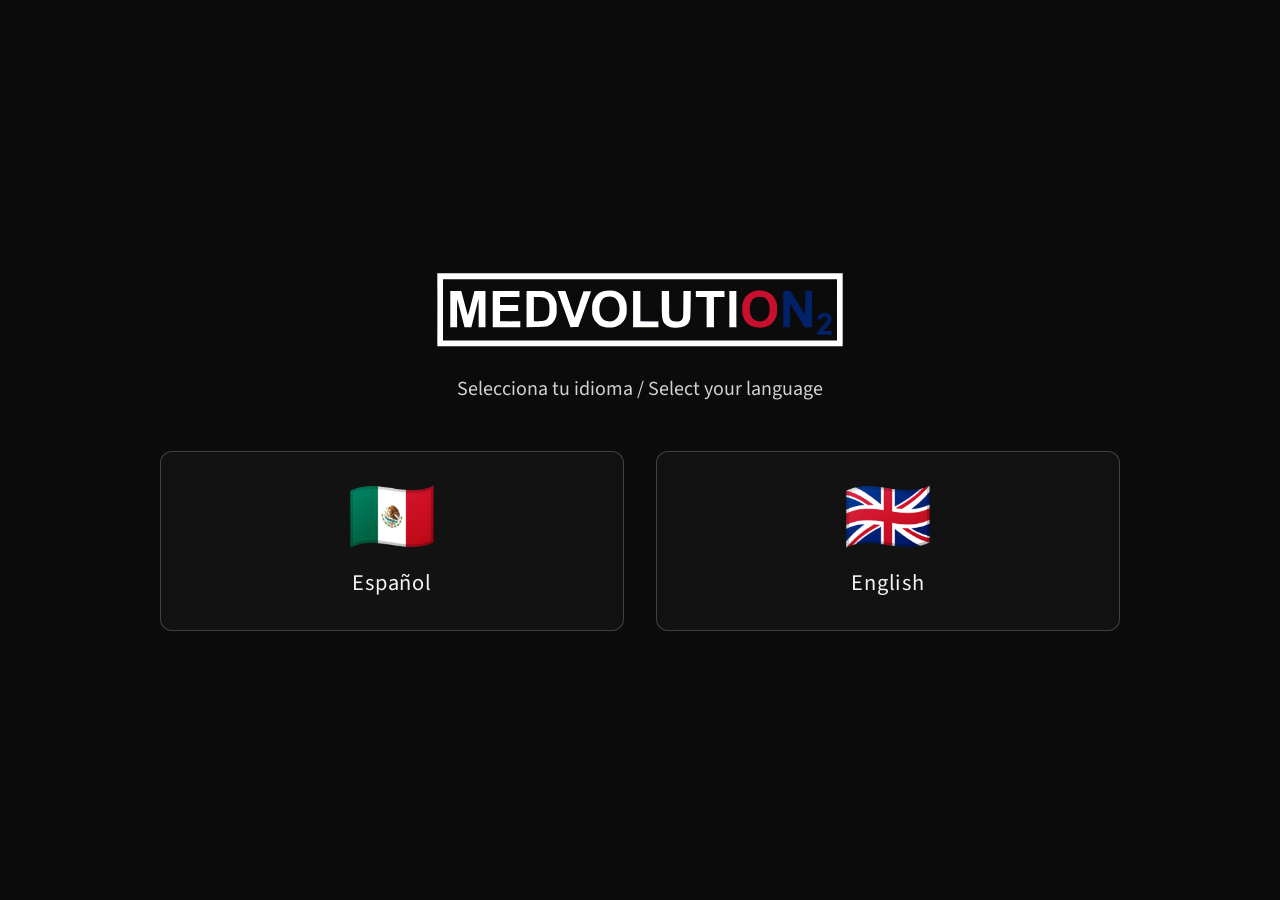
==== commit 6a9c24a7: "Add Medvolution wordmark to navigation, landing and HYDRA pages - Add img/brand/medvolution-logo.svg" ====
--- a/index.html
+++ b/index.html
@@ -13,7 +13,7 @@
 </head>
 <body>
     <main class="lang-landing">
-        <h1 class="lang-landing__brand">Medvolution</h1>
+        <h1 class="lang-landing__brand"><img src="img/brand/medvolution-logo-white.svg" alt="Medvolution" width="420" height="93"></h1>
         <p class="lang-landing__prompt">Selecciona tu idioma / Select your language</p>
         <nav class="lang-landing__options" aria-label="Language selection">
             <a class="lang-card" href="es/" lang="es" hreflang="es">
--- a/css/landing.css
+++ b/css/landing.css
@@ -97,3 +97,11 @@
         transition: none;
     }
 }
+
+/* Wordmark on the language selector */
+.lang-landing__brand img {
+    width: min(420px, 80vw);
+    height: auto;
+    display: block;
+    margin: 0 auto;
+}
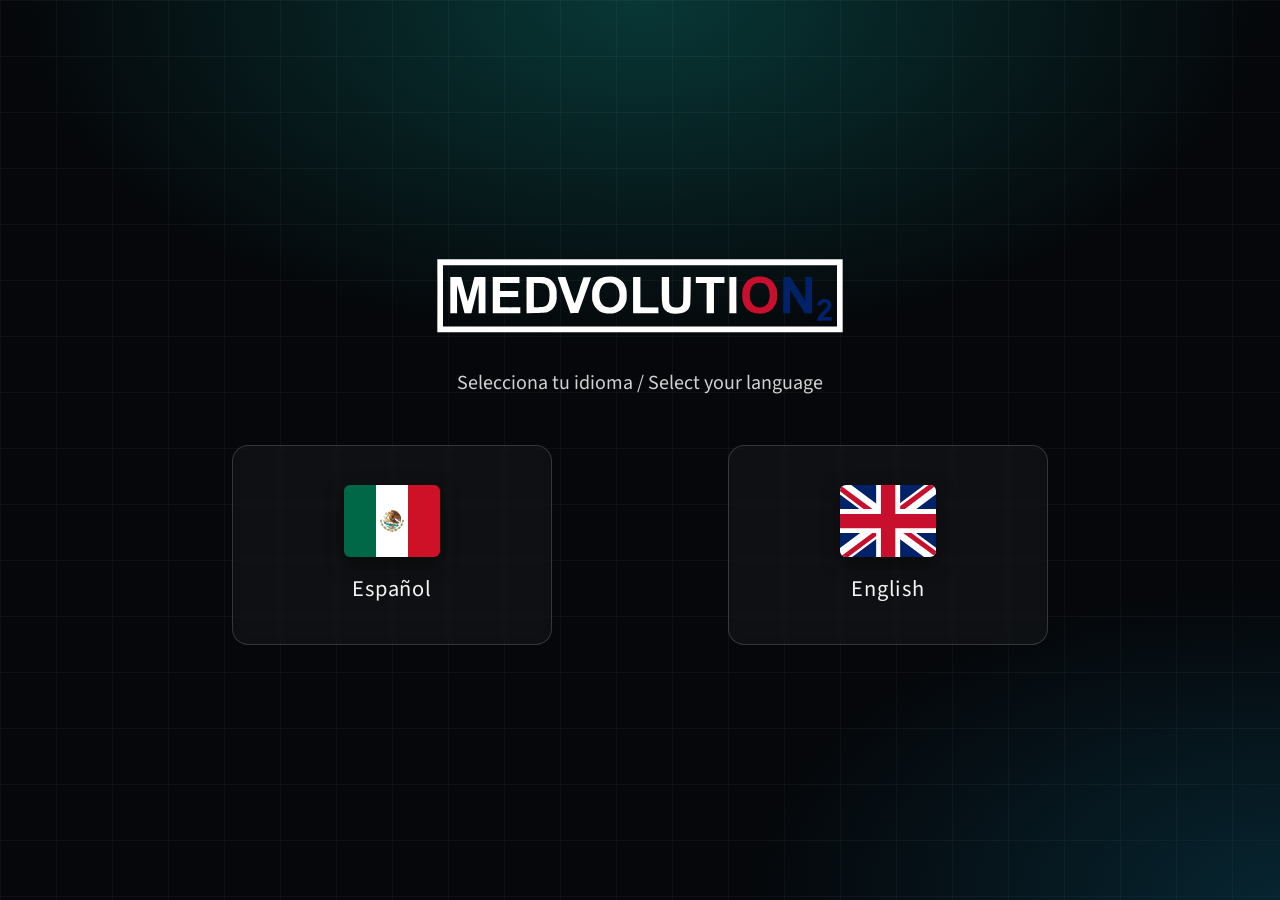
==== commit d8850f89: "Fix language links, real flags, landing background and HYDRA centering - Language links point to exp" ====
--- a/index.html
+++ b/index.html
@@ -16,12 +16,12 @@
         <h1 class="lang-landing__brand"><img src="img/brand/medvolution-logo-white.svg" alt="Medvolution" width="420" height="93"></h1>
         <p class="lang-landing__prompt">Selecciona tu idioma / Select your language</p>
         <nav class="lang-landing__options" aria-label="Language selection">
-            <a class="lang-card" href="es/" lang="es" hreflang="es">
-                <span class="lang-card__flag" aria-hidden="true">🇲🇽</span>
+            <a class="lang-card" href="es/index.html" lang="es" hreflang="es">
+                <img class="lang-card__flag" src="img/flags/mx.svg" alt="" aria-hidden="true" width="96" height="72">
                 <span class="lang-card__name">Español</span>
             </a>
-            <a class="lang-card" href="en/" lang="en" hreflang="en">
-                <span class="lang-card__flag" aria-hidden="true">🇬🇧</span>
+            <a class="lang-card" href="en/index.html" lang="en" hreflang="en">
+                <img class="lang-card__flag" src="img/flags/gb.svg" alt="" aria-hidden="true" width="96" height="72">
                 <span class="lang-card__name">English</span>
             </a>
         </nav>
--- a/css/landing.css
+++ b/css/landing.css
@@ -1,9 +1,9 @@
 /* Language selector (root landing) */
 :root {
-    --landing-bg: #0b0b0b;
+    --landing-bg: #05070a;
     --landing-text: #f5f5f5;
-    --landing-accent: #99FF66;
-    --landing-line: rgba(255, 255, 255, 0.2);
+    --landing-accent: #14E3D4;
+    --landing-line: rgba(255, 255, 255, 0.16);
 }
 
 *,
@@ -16,26 +16,44 @@
     margin: 0;
     min-height: 100vh;
     min-height: 100dvh;
-    background: var(--landing-bg);
     color: var(--landing-text);
     font-family: "Source Sans Pro", system-ui, -apple-system, sans-serif;
     display: flex;
     align-items: center;
     justify-content: center;
     padding: clamp(16px, 4vw, 48px);
+    background-color: var(--landing-bg);
+    background-image:
+        radial-gradient(ellipse 70% 55% at 50% 0%, rgba(20, 227, 212, 0.22), transparent 70%),
+        radial-gradient(ellipse 60% 50% at 100% 100%, rgba(10, 92, 120, 0.35), transparent 70%),
+        linear-gradient(rgba(255, 255, 255, 0.035) 1px, transparent 1px),
+        linear-gradient(90deg, rgba(255, 255, 255, 0.035) 1px, transparent 1px);
+    background-size: auto, auto, 56px 56px, 56px 56px;
+    background-attachment: fixed;
 }
 
 .lang-landing {
     width: 100%;
     max-width: 960px;
+    margin: 0 auto;
     text-align: center;
+    display: flex;
+    flex-direction: column;
+    align-items: center;
 }
 
 .lang-landing__brand {
-    font-weight: 400;
-    letter-spacing: 0.08em;
-    font-size: clamp(2rem, 5vw, 3.5rem);
-    margin: 0 0 12px;
+    margin: 0 0 clamp(12px, 2vw, 20px);
+    width: 100%;
+    display: flex;
+    justify-content: center;
+}
+
+.lang-landing__brand img {
+    width: min(420px, 80vw);
+    height: auto;
+    display: block;
+    margin: 0 auto;
 }
 
 .lang-landing__prompt {
@@ -45,31 +63,37 @@
 }
 
 .lang-landing__options {
+    width: 100%;
     display: grid;
     grid-template-columns: repeat(auto-fit, minmax(220px, 1fr));
     gap: clamp(16px, 3vw, 32px);
+    justify-items: center;
 }
 
 .lang-card {
+    width: 100%;
+    max-width: 320px;
     display: flex;
     flex-direction: column;
     align-items: center;
     justify-content: center;
-    gap: 12px;
-    min-height: 180px;
+    gap: 16px;
+    min-height: 200px;
     padding: 28px 20px;
     border: 1px solid var(--landing-line);
-    border-radius: 12px;
+    border-radius: 16px;
     color: var(--landing-text);
     text-decoration: none;
-    background: rgba(255, 255, 255, 0.03);
-    transition: border-color 0.25s ease, background-color 0.25s ease, transform 0.25s ease;
+    background: rgba(255, 255, 255, 0.04);
+    backdrop-filter: blur(6px);
+    transition: border-color 0.25s ease, background-color 0.25s ease, transform 0.25s ease, box-shadow 0.25s ease;
 }
 
 .lang-card:hover,
 .lang-card:focus-visible {
     border-color: var(--landing-accent);
-    background: rgba(153, 255, 102, 0.06);
+    background: rgba(20, 227, 212, 0.08);
+    box-shadow: 0 0 32px rgba(20, 227, 212, 0.18);
     transform: translateY(-2px);
     color: var(--landing-text);
     outline: 3px solid var(--landing-accent);
@@ -77,8 +101,11 @@
 }
 
 .lang-card__flag {
-    font-size: clamp(3rem, 6vw, 4.5rem);
-    line-height: 1;
+    width: 96px;
+    height: 72px;
+    border-radius: 6px;
+    box-shadow: 0 6px 18px rgba(0, 0, 0, 0.5);
+    object-fit: cover;
 }
 
 .lang-card__name {
@@ -97,11 +124,3 @@
         transition: none;
     }
 }
-
-/* Wordmark on the language selector */
-.lang-landing__brand img {
-    width: min(420px, 80vw);
-    height: auto;
-    display: block;
-    margin: 0 auto;
-}
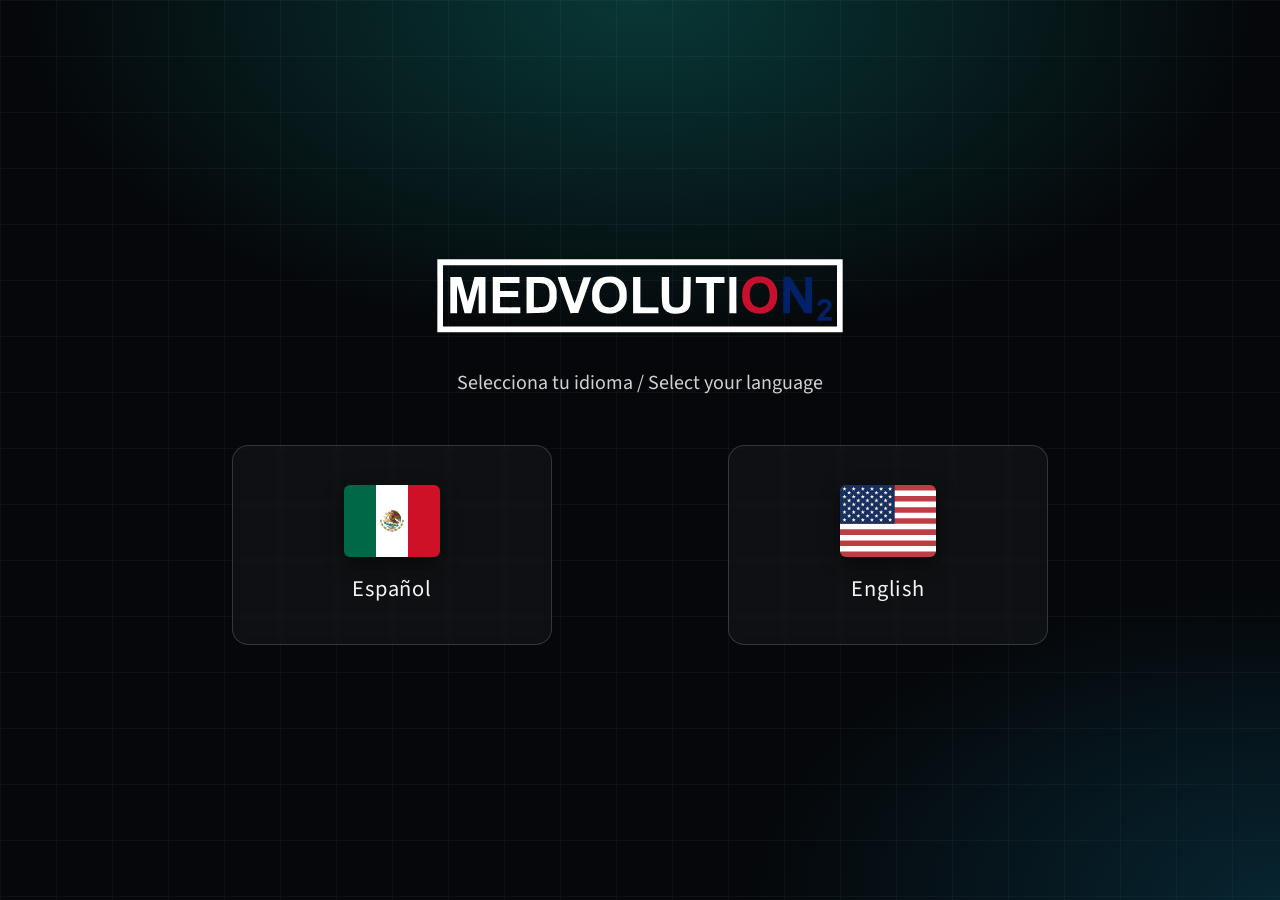
==== commit cccede52: "Use US flag for English and add flags to language links - English option uses the US flag (img/flags" ====
--- a/index.html
+++ b/index.html
@@ -21,7 +21,7 @@
                 <span class="lang-card__name">Español</span>
             </a>
             <a class="lang-card" href="en/index.html" lang="en" hreflang="en">
-                <img class="lang-card__flag" src="img/flags/gb.svg" alt="" aria-hidden="true" width="96" height="72">
+                <img class="lang-card__flag" src="img/flags/us.svg" alt="" aria-hidden="true" width="96" height="72">
                 <span class="lang-card__name">English</span>
             </a>
         </nav>
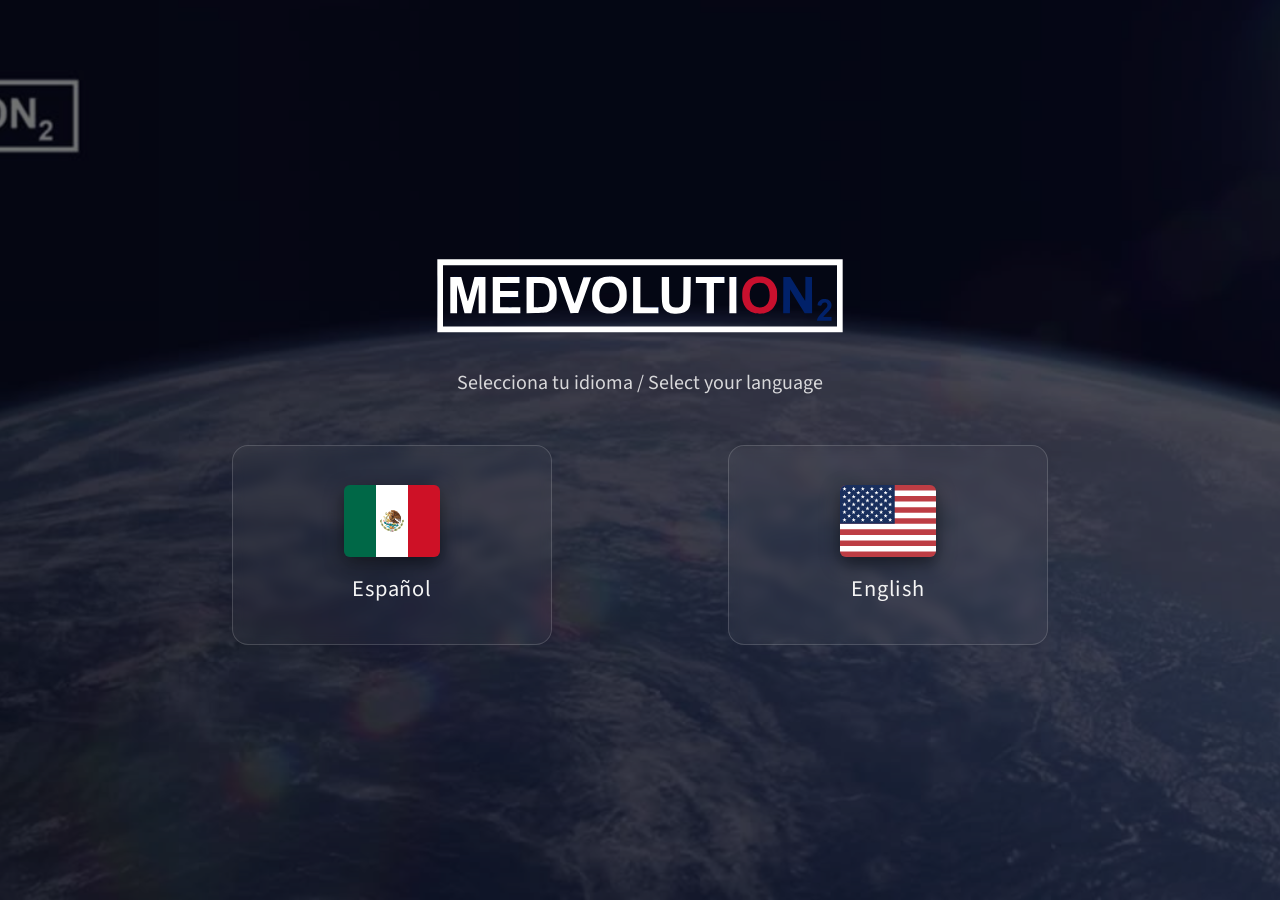
==== commit c2dc2d13: "Unify background across landing, HYDRA and ORION pages - Add css/background.css: fixed full-screen b" ====
--- a/index.html
+++ b/index.html
@@ -10,8 +10,10 @@
     <link rel="alternate" hreflang="x-default" href="https://mdvolution.com/">
     <link href="https://fonts.googleapis.com/css2?family=Source+Sans+Pro:wght@300;400&display=swap" rel="stylesheet">
     <link rel="stylesheet" href="css/landing.css">
+    <link rel="stylesheet" href="css/background.css">
 </head>
 <body>
+    <div class="site-bg" aria-hidden="true"><video autoplay muted loop playsinline disablepictureinpicture poster="img/bg/medvolution-poster.jpg"><source src="video/medvolution.mp4" type="video/mp4"></video></div>
     <main class="lang-landing">
         <h1 class="lang-landing__brand"><img src="img/brand/medvolution-logo-white.svg" alt="Medvolution" width="420" height="93"></h1>
         <p class="lang-landing__prompt">Selecciona tu idioma / Select your language</p>
--- a/css/background.css
+++ b/css/background.css
@@ -0,0 +1,30 @@
+/* Shared background: same video as the Medvolution site, with a static poster on small screens */
+.site-bg {
+    position: fixed;
+    inset: 0;
+    z-index: -2;
+    overflow: hidden;
+    background: #05070a url("../img/bg/medvolution-poster.jpg") center / cover no-repeat;
+    pointer-events: none;
+}
+
+.site-bg video {
+    position: absolute;
+    inset: 0;
+    width: 100%;
+    height: 100%;
+    object-fit: cover;
+}
+
+.site-bg::after {
+    content: "";
+    position: absolute;
+    inset: 0;
+    background: rgba(0, 0, 0, 0.55);
+}
+
+@media (max-width: 767px), (prefers-reduced-motion: reduce) {
+    .site-bg video {
+        display: none;
+    }
+}
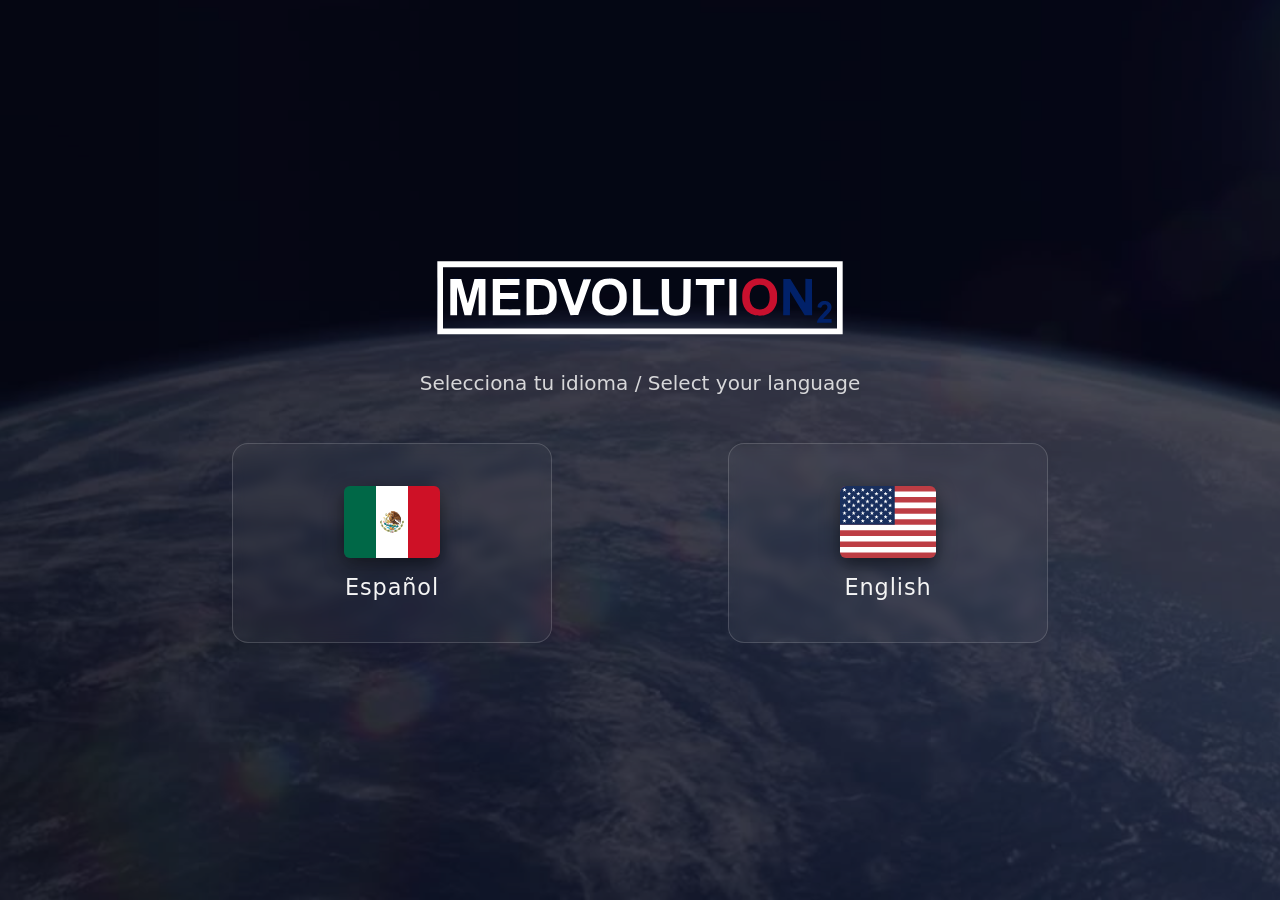
==== commit e5afaf85: "Lighten HYDRA logo text, use poster background everywhere, add Morales bio - Recolour the dark navy " ====
--- a/index.html
+++ b/index.html
@@ -2,6 +2,7 @@
 <html lang="en">
 <head>
     <meta charset="UTF-8">
+    <meta http-equiv="Content-Security-Policy" content="default-src 'self'; script-src 'self'; style-src 'self' https://fonts.googleapis.com; font-src 'self' https://fonts.gstatic.com; img-src 'self' data:; media-src 'self'; connect-src 'self'; object-src 'none'; base-uri 'self'; form-action 'self'">
     <meta name="viewport" content="width=device-width, initial-scale=1.0, viewport-fit=cover">
     <title>Medvolution | Select language</title>
     <meta name="description" content="Medvolution: choose your language / elige tu idioma.">
@@ -13,7 +14,7 @@
     <link rel="stylesheet" href="css/background.css">
 </head>
 <body>
-    <div class="site-bg" aria-hidden="true"><video autoplay muted loop playsinline disablepictureinpicture poster="img/bg/medvolution-poster.jpg"><source src="video/medvolution.mp4" type="video/mp4"></video></div>
+    <div class="site-bg" aria-hidden="true"></div>
     <main class="lang-landing">
         <h1 class="lang-landing__brand"><img src="img/brand/medvolution-logo-white.svg" alt="Medvolution" width="420" height="93"></h1>
         <p class="lang-landing__prompt">Selecciona tu idioma / Select your language</p>
